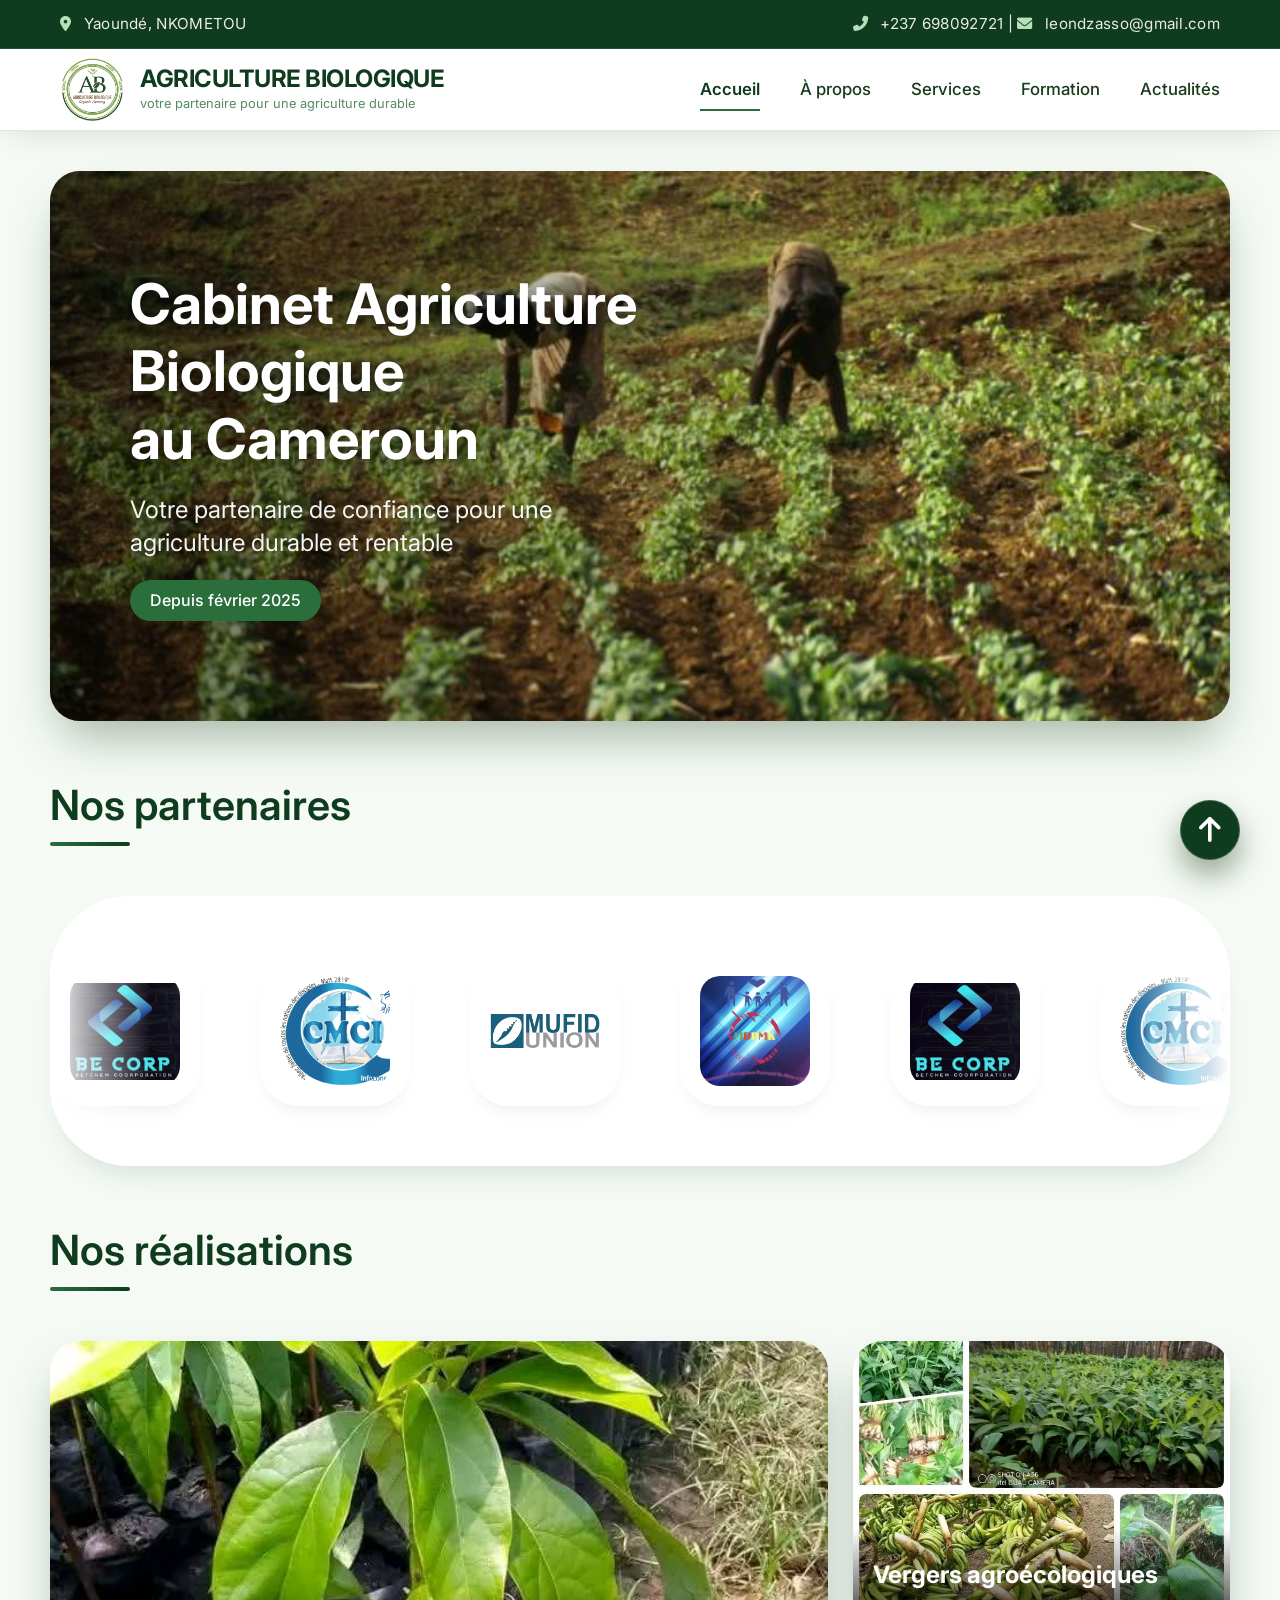
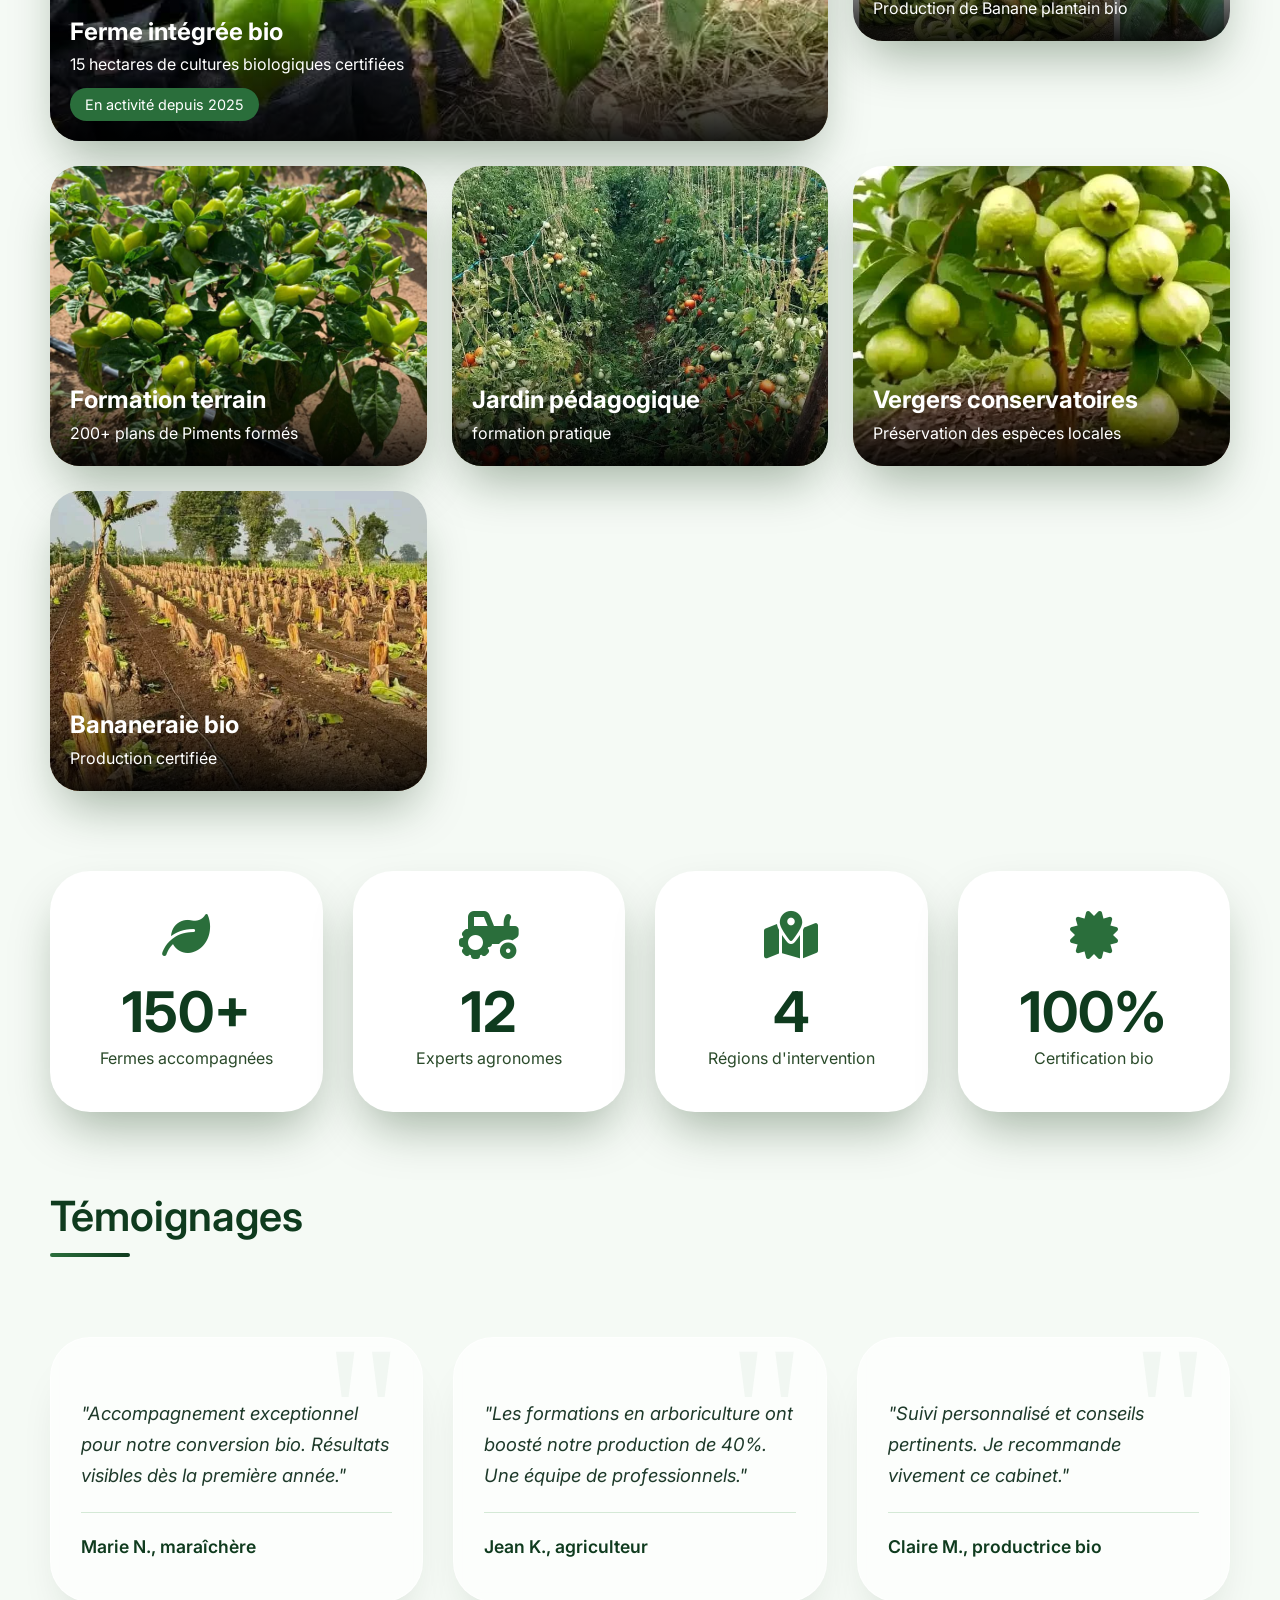
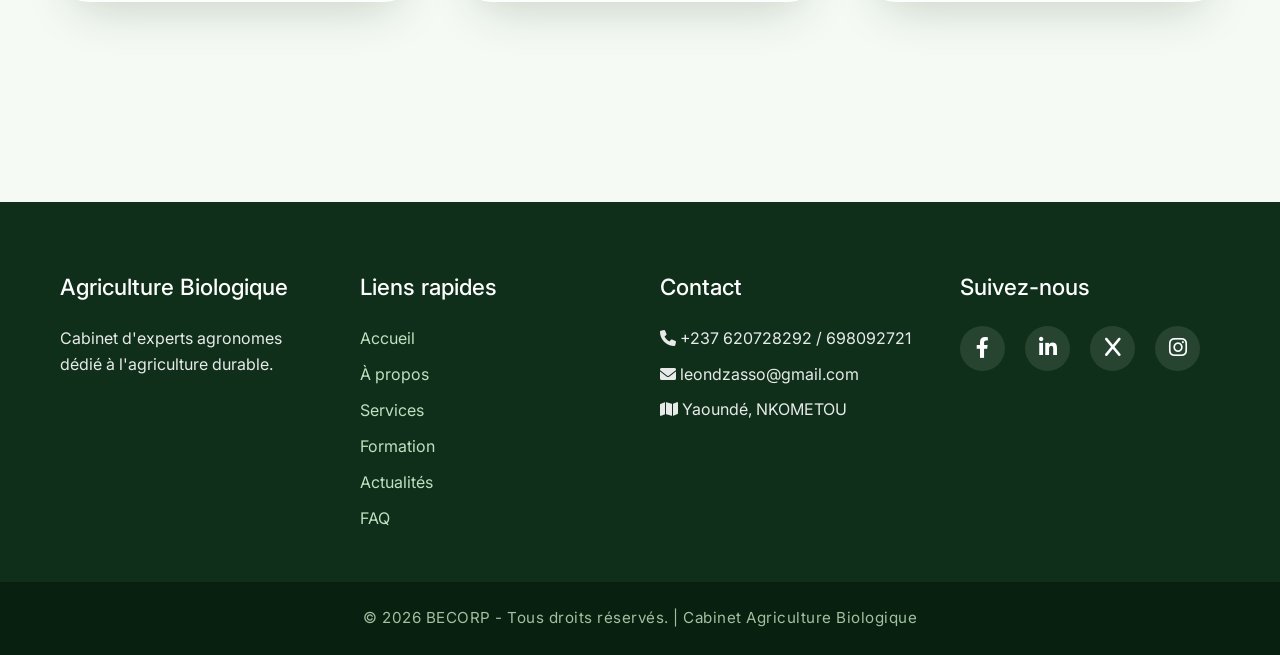
==== index.html @ 5302e2c5 "first commit" ====
<!DOCTYPE html>
<html lang="fr">
<head>
    <meta charset="UTF-8">
    <meta name="viewport" content="width=device-width, initial-scale=1.0">
    <title>Accueil - Cabinet Agriculture Biologique</title>
    <link href="https://fonts.googleapis.com/css2?family=Inter:opsz@14..32&display=swap" rel="stylesheet">
    <link rel="stylesheet" href="https://cdnjs.cloudflare.com/ajax/libs/font-awesome/6.0.0-beta3/css/all.min.css">
    <link rel="stylesheet" href="style.css">
</head>
<body>
    <!-- PRE-HEADER -->
    <div class="pre-header" id="preHeader">
        <span><i class="fas fa-map-marker-alt"></i> Yaoundé, NKOMETOU</span>
        <span><i class="fas fa-phone-alt"></i> +237 698092721 | <i class="fas fa-envelope"></i> leondzasso@gmail.com</span>
    </div>

    <!-- NAVBAR -->
    <nav class="navbar">
        <div class="logo-area">
            <img src="images/Logo.png" alt="Logo" class="logo-img">
            <div class="logo-text-area">
                <span class="logo-title">AGRICULTURE BIOLOGIQUE</span>
                <span class="logo-slogan">votre partenaire pour une agriculture durable</span>
            </div>
        </div>
        <div class="nav-links">
            <a href="index.html">Accueil</a>
            <a href="about.html">À propos</a>
            <a href="services.html">Services</a>
            <a href="formation.html">Formation</a>
            <a href="actualites.html">Actualités</a>
        </div>
    </nav>

    <main class="container">
        <!-- CAROUSSEL GRAND FORMAT AVEC TEXTE -->
        <div class="carousel-section">
            <div class="carousel-wrapper">
                <div class="carousel">
                    <img src="images/vv.jpg" alt="champ bio">
                    <img src="images/OIP (4).webp" alt="légumes bio">
                    <img src="images/Agroecologie-dans-les-pratiques-a-Ndemba_La-Voix-du-Paysan.jpg" alt="verger bio">
                </div>
            </div>
            <div class="carousel-overlay">
                <h1>Cabinet Agriculture Biologique<br>au Cameroun</h1>
                <p>Votre partenaire de confiance pour une agriculture durable et rentable</p>
                <span class="highlight">Depuis février 2025</span>
            </div>
        </div>

        <!-- PARTENAIRES DÉFILANTS -->
        <h2 class="section-title">Nos partenaires</h2>
        <div class="partners-section">
            <div class="partners-track">
                <img src="images/bet.jpeg" alt="partenaire">
                <img src="images/cmci.jpeg" alt="partenaire">
                <img src="images/OIP%20(1).webp" alt="partenaire">
                <img src="images/partenair.jpeg" alt="partenaire">
                <img src="images/bet.jpeg" alt="partenaire">
                <img src="images/cmci.jpeg" alt="partenaire">
                <img src="images/OIP%20(1).webp" alt="partenaire">
                <img src="images/partenair.jpeg" alt="partenaire">
            </div>
        </div>

        <!-- RÉALISATIONS (Version améliorée) -->
        <h2 class="section-title">Nos réalisations</h2>
        <div class="showcase-grid">
            <div class="showcase-item large">
                <img src="images/plante.jpg" alt="Ferme bio">
                <div class="showcase-content">
                    <h3>Ferme intégrée bio</h3>
                    <p>15 hectares de cultures biologiques certifiées</p>
                    <span class="showcase-tag">En activité depuis 2025</span>
                </div>
            </div>
            <div class="showcase-item">
                <img src="images/plantain.jpg" alt="Verger">
                <div class="showcase-content">
                    <h3>Vergers agroécologiques</h3>
                    <p>Production de Banane plantain bio</p>
                </div>
            </div>
            <div class="showcase-item">
                <img src="images/piment.jpg" alt="Formation">
                <div class="showcase-content">
                    <h3>Formation terrain</h3>
                    <p>200+ plans de Piments formés</p>
                </div>
            </div>
            <div class="showcase-item">
                <img src="images/toma.jpg" alt="Jardin">
                <div class="showcase-content">
                    <h3>Jardin pédagogique</h3>
                    <p>formation pratique</p>
                </div>
            </div>
            <div class="showcase-item">
                <img src="images/goyave.jpg" alt="Conservatoire">
                <div class="showcase-content">
                    <h3>Vergers conservatoires</h3>
                    <p>Préservation des espèces locales</p>
                </div>
            </div>
            <div class="showcase-item">
                <img src="images/planta.jpg" alt="Bananeraie">
                <div class="showcase-content">
                    <h3>Bananeraie bio</h3>
                    <p>Production certifiée</p>
                </div>
            </div>
        </div>

        <!-- NOUVELLE SECTION : STATISTIQUES -->
        <section class="stats-premium">
            <div class="stat-card">
                <i class="fas fa-leaf"></i>
                <div class="stat-number">150+</div>
                <div class="stat-label">Fermes accompagnées</div>
            </div>
            <div class="stat-card">
                <i class="fas fa-tractor"></i>
                <div class="stat-number">12</div>
                <div class="stat-label">Experts agronomes</div>
            </div>
            <div class="stat-card">
                <i class="fas fa-map-marked-alt"></i>
                <div class="stat-number">4</div>
                <div class="stat-label">Régions d'intervention</div>
            </div>
            <div class="stat-card">
                <i class="fas fa-certificate"></i>
                <div class="stat-number">100%</div>
                <div class="stat-label">Certification bio</div>
            </div>
        </section>

        <!-- TEMOIGNAGES -->
        <h2 class="section-title">Témoignages</h2>
        <div class="testimonials">
            <div class="testimonial-card">
                <p>"Accompagnement exceptionnel pour notre conversion bio. Résultats visibles dès la première année."</p>
                <h4>Marie N., maraîchère</h4>
            </div>
            <div class="testimonial-card">
                <p>"Les formations en arboriculture ont boosté notre production de 40%. Une équipe de professionnels."</p>
                <h4>Jean K., agriculteur</h4>
            </div>
            <div class="testimonial-card">
                <p>"Suivi personnalisé et conseils pertinents. Je recommande vivement ce cabinet."</p>
                <h4>Claire M., productrice bio</h4>
            </div>
        </div>
    </main>

    <!-- PREFOOTER -->
    <div class="prefooter">
        <div>
            <h4>Agriculture Biologique</h4>
            <p>Cabinet d'experts agronomes dédié à l'agriculture durable.</p>
        </div>
       <div>
    <h4>Liens rapides</h4>
    <a href="index.html">Accueil</a>
    <a href="about.html">À propos</a>
    <a href="services.html">Services</a>
    <a href="formation.html">Formation</a>
    <a href="actualites.html">Actualités</a>
    <a href="faq.html">FAQ</a>
</div>
        <div>
            <h4>Contact</h4>
            <p><i class="fas fa-phone"></i> +237 620728292 / 698092721</p>
            <p><i class="fas fa-envelope"></i> leondzasso@gmail.com</p>
            <p><i class="fas fa-map"></i> Yaoundé, NKOMETOU</p>
        </div>
        <div>
            <h4>Suivez-nous</h4>
            <div class="social-links">
                <a href="https://facebook.com" target="_blank"><i class="fab fa-facebook-f"></i></a>
                <a href="https://linkedin.com" target="_blank"><i class="fab fa-linkedin-in"></i></a>
                <a href="https://twitter.com" target="_blank"><i class="fab fa-x"></i></a>
                <a href="https://instagram.com" target="_blank"><i class="fab fa-instagram"></i></a>
            </div>
        </div>
    </div>

    <!-- FOOTER -->
    <div class="footer">
        © 2026 BECORP - Tous droits réservés. | Cabinet Agriculture Biologique
    </div>

    <!-- BACK TO TOP -->
    <button id="backToTop" onclick="window.scrollTo({top:0,behavior:'smooth'});"><i class="fas fa-arrow-up"></i></button>

    <script src="scripts.js"></script>
</body>
</html>
---- style.css ----
/* ============================================
   style.css - Cabinet Agriculture Biologique
   DESIGN PREMIUM - Version Complète
   Responsive : 320px à 2560px
   ============================================ */

* {
    margin: 0;
    padding: 0;
    box-sizing: border-box;
    font-family: 'Inter', sans-serif;
    scroll-behavior: smooth;
}

body {
    background-color: #f5faf5;
    color: #1a2e1a;
    overflow-x: hidden;
    line-height: 1.6;
}

:root {
    --vert-profond: #0f3b1e;
    --vert-moyen: #2a6e3b;
    --vert-sauge: #d4e9d6;
    --vert-tres-clair: #eaf7ee;
    --blanc: #ffffff;
    --gris-clair: #f0f5f0;
    --ombre: 0 25px 50px -12px rgba(0, 40, 0, 0.35);
    --ombre-forte: 0 30px 60px -15px rgba(0, 40, 0, 0.5);
    --transition: all 0.3s cubic-bezier(0.25, 0.46, 0.45, 0.94);
}

/* ========== PRE-HEADER ========== */
.pre-header {
    background: var(--vert-profond);
    color: rgba(255, 255, 255, 0.9);
    padding: 12px 60px;
    display: flex;
    justify-content: space-between;
    font-size: 0.95rem;
    letter-spacing: 0.3px;
    transition: transform 0.4s cubic-bezier(0.23, 1, 0.32, 1);
    position: sticky;
    top: 0;
    z-index: 1001;
    backdrop-filter: blur(8px);
    border-bottom: 1px solid rgba(255,255,255,0.1);
    flex-wrap: wrap;
    gap: 10px;
}

.pre-header.hide { transform: translateY(-100%); }
.pre-header i { margin-right: 8px; color: #b8e0b8; }
.pre-header a { color: white; text-decoration: none; }

/* ========== NAVBAR ========== */
.navbar {
    background: rgba(255, 255, 255, 0.95);
    backdrop-filter: blur(10px);
    box-shadow: 0 10px 30px -10px rgba(0, 30, 0, 0.15);
    padding: 8px 60px;
    display: flex;
    align-items: center;
    justify-content: space-between;
    position: sticky;
    top: 0;
    z-index: 1000;
    border-bottom: 1px solid rgba(42, 110, 59, 0.15);
    flex-wrap: wrap;
    gap: 20px;
}

.logo-area {
    display: flex;
    align-items: center;
    gap: 15px;
    flex-wrap: wrap;
}

.logo-img {
    width: 65px;
    transition: transform 0.3s ease;
    min-width: 50px;
}

.logo-img:hover { transform: scale(1.05); }

.logo-text-area {
    display: flex;
    flex-direction: column;
}

.logo-title {
    font-size: 1.5rem;
    font-weight: 700;
    color: var(--vert-profond);
    letter-spacing: -0.5px;
    line-height: 1.2;
}

.logo-slogan {
    font-size: 0.8rem;
    color: var(--vert-moyen);
    font-weight: 400;
    opacity: 0.8;
}

.nav-links { 
    display: flex; 
    gap: 40px; 
    flex-wrap: wrap;
}

.nav-links a {
    text-decoration: none;
    color: #1a3a1a;
    font-weight: 500;
    padding: 8px 0;
    position: relative;
    font-size: 1.05rem;
    transition: color 0.3s;
    white-space: nowrap;
}

.nav-links a::after {
    content: '';
    position: absolute;
    bottom: 0;
    left: 0;
    width: 0;
    height: 2px;
    background: var(--vert-moyen);
    transition: width 0.3s cubic-bezier(0.65, 0, 0.35, 1);
}

.nav-links a:hover::after,
.nav-links a.active::after {
    width: 100%;
}

.nav-links a.active {
    color: var(--vert-profond);
    font-weight: 600;
}

/* ========== CONTAINER ========== */
.container {
    max-width: 1400px;
    margin: 0 auto;
    padding: 40px 60px;
    width: 100%;
}

/* ========== TITRES SECTIONS ========== */
.section-title {
    font-size: 2.6rem;
    font-weight: 600;
    color: var(--vert-profond);
    margin: 60px 0 40px;
    position: relative;
    padding-bottom: 15px;
    line-height: 1.2;
}

.section-title::after {
    content: '';
    position: absolute;
    bottom: 0;
    left: 0;
    width: 80px;
    height: 4px;
    background: linear-gradient(90deg, var(--vert-moyen), var(--vert-profond));
    border-radius: 2px;
}

/* ========== CAROUSSEL AVEC TEXTE ========== */
.carousel-section {
    margin-bottom: 60px;
    border-radius: 30px;
    overflow: hidden;
    box-shadow: var(--ombre);
    height: 600px;
    position: relative;
}

.carousel-wrapper {
    width: 100%;
    height: 100%;
    overflow: hidden;
}

.carousel {
    display: flex;
    animation: slide 18s infinite;
    width: 300%;
    height: 100%;
}

.carousel img {
    width: 33.333%;
    height: 100%;
    object-fit: cover;
}

@keyframes slide {
    0%, 30% { transform: translateX(0); }
    33.33%, 63.33% { transform: translateX(-33.333%); }
    66.66%, 96.66% { transform: translateX(-66.666%); }
    100% { transform: translateX(0); }
}

/* Texte superposé sur le carrousel */
.carousel-overlay {
    position: absolute;
    top: 0;
    left: 0;
    width: 100%;
    height: 100%;
    background: linear-gradient(90deg, rgba(0,0,0,0.6) 0%, rgba(0,0,0,0.2) 50%, transparent 80%);
    display: flex;
    flex-direction: column;
    justify-content: center;
    align-items: flex-start;
    padding: 0 80px;
    color: white;
    z-index: 2;
    pointer-events: none;
}

.carousel-overlay h1 {
    font-size: 4rem;
    font-weight: 700;
    margin-bottom: 20px;
    text-shadow: 0 5px 15px rgba(0,0,0,0.5);
    max-width: 600px;
    line-height: 1.2;
}

.carousel-overlay p {
    font-size: 1.5rem;
    opacity: 0.95;
    text-shadow: 0 2px 10px rgba(0,0,0,0.4);
    max-width: 500px;
    line-height: 1.4;
}

.carousel-overlay .highlight {
    background: var(--vert-moyen);
    padding: 8px 20px;
    border-radius: 50px;
    display: inline-block;
    margin-top: 20px;
    font-weight: 500;
    font-size: 1rem;
}

/* ========== PARTENAIRES DÉFILANTS ========== */
.partners-section {
    background: white;
    border-radius: 80px;
    padding: 40px 0;
    margin: 50px 0;
    box-shadow: 0 20px 30px -15px rgba(15, 59, 30, 0.15);
    overflow: hidden;
    position: relative;
}

.partners-section::before,
.partners-section::after {
    content: '';
    position: absolute;
    top: 0;
    width: 100px;
    height: 100%;
    z-index: 2;
    pointer-events: none;
}

.partners-section::before {
    left: 0;
    background: linear-gradient(90deg, white, transparent);
}

.partners-section::after {
    right: 0;
    background: linear-gradient(-90deg, white, transparent);
}

@keyframes scroll {
    0% { transform: translateX(0); }
    100% { transform: translateX(-50%); }
}

.partners-track {
    display: flex;
    gap: 60px;
    animation: scroll 25s linear infinite;
    width: fit-content;
    padding: 20px 0;
}

.partners-track img {
    width: 150px;
    height: 150px;
    object-fit: contain;
    filter: grayscale(30%) brightness(1.05);
    transition: all 0.3s;
    background: #fafefa;
    padding: 20px;
    border-radius: 40px;
    box-shadow: 0 10px 20px -10px rgba(0,0,0,0.1);
}

.partners-track img:hover {
    filter: grayscale(0%);
    transform: scale(1.05);
}

/* ========== TEMOIGNAGES ========== */
.testimonials {
    display: grid;
    grid-template-columns: repeat(3, 1fr);
    gap: 30px;
    margin: 80px 0;
}

.testimonial-card {
    background: rgba(255, 255, 255, 0.7);
    backdrop-filter: blur(10px);
    border-radius: 40px;
    padding: 40px 30px;
    box-shadow: 0 30px 50px -25px rgba(0, 40, 0, 0.2);
    border: 1px solid rgba(255, 255, 255, 0.6);
    transition: all 0.4s ease;
    position: relative;
    overflow: hidden;
}

.testimonial-card::before {
    content: '"';
    position: absolute;
    top: -20px;
    right: 20px;
    font-size: 12rem;
    color: rgba(42, 110, 59, 0.05);
    font-family: serif;
    line-height: 1;
}

.testimonial-card:hover {
    transform: translateY(-15px);
    box-shadow: 0 45px 65px -30px #0f3b1e;
    background: white;
}

.testimonial-card p {
    font-size: 1.15rem;
    line-height: 1.7;
    color: #1e3a2a;
    margin: 20px 0;
    font-style: italic;
    position: relative;
    z-index: 1;
}

.testimonial-card h4 {
    color: var(--vert-profond);
    font-weight: 600;
    font-size: 1.1rem;
    border-top: 1px solid var(--vert-sauge);
    padding-top: 20px;
    margin-top: 15px;
}

/* ========== RÉALISATIONS (SHOWCASE) ========== */
.showcase-grid {
    display: grid;
    grid-template-columns: repeat(3, 1fr);
    gap: 25px;
    margin: 50px 0;
}

.showcase-item {
    position: relative;
    border-radius: 30px;
    overflow: hidden;
    height: 300px;
    box-shadow: var(--ombre);
    transition: transform 0.4s;
}

.showcase-item.large {
    grid-column: span 2;
    height: 400px;
}

.showcase-item img {
    width: 100%;
    height: 100%;
    object-fit: cover;
    transition: transform 0.8s;
}

.showcase-item:hover img {
    transform: scale(1.05);
}

.showcase-content {
    position: absolute;
    bottom: 0;
    left: 0;
    right: 0;
    background: linear-gradient(to top, rgba(0,0,0,0.9), transparent);
    color: white;
    padding: 30px 20px 20px;
}

.showcase-content h3 {
    font-size: 1.5rem;
    margin-bottom: 5px;
    line-height: 1.3;
}

.showcase-tag {
    display: inline-block;
    background: var(--vert-moyen);
    padding: 5px 15px;
    border-radius: 30px;
    margin-top: 10px;
    font-size: 0.9rem;
}

/* ========== STATISTIQUES PREMIUM ========== */
.stats-premium {
    display: grid;
    grid-template-columns: repeat(4, 1fr);
    gap: 30px;
    margin: 80px 0;
    text-align: center;
}

.stat-card {
    background: white;
    padding: 40px 20px;
    border-radius: 40px;
    box-shadow: var(--ombre);
    transition: transform 0.3s;
}

.stat-card:hover {
    transform: translateY(-10px);
    box-shadow: var(--ombre-forte);
}

.stat-card i {
    font-size: 3rem;
    color: var(--vert-moyen);
    margin-bottom: 20px;
}

.stat-number {
    font-size: 2.5rem;
    font-weight: 700;
    color: var(--vert-profond);
    line-height: 1.2;
}

.stat-label {
    font-size: 1rem;
    color: #2a4a2a;
}

/* ========== PAGE À PROPOS ========== */
.about-grid {
    display: grid;
    grid-template-columns: 1fr 1fr;
    gap: 60px;
    align-items: center;
    margin: 60px 0;
}

.about-text p {
    font-size: 1.2rem;
    line-height: 1.8;
    color: #1e402a;
    margin-bottom: 25px;
}

.about-image {
    position: relative;
    border-radius: 40px;
    overflow: hidden;
    height: 500px;
    box-shadow: var(--ombre);
}

.about-image img {
    width: 100%;
    height: 100%;
    object-fit: cover;
    transition: transform 0.7s;
}

.about-image:hover img {
    transform: scale(1.03);
}

.ceo-badge {
    position: absolute;
    bottom: 0;
    left: 0;
    right: 0;
    background: linear-gradient(to top, rgba(15, 59, 30, 0.95), transparent);
    color: white;
    padding: 40px 30px 30px;
}

.ceo-badge h3 {
    font-size: 1.8rem;
    margin-bottom: 5px;
    line-height: 1.3;
}

.ceo-badge p {
    font-size: 1rem;
    opacity: 0.9;
    line-height: 1.5;
}

/* Cartes BTSA */
.btsa-specialisation {
    display: grid;
    grid-template-columns: 1fr 1fr;
    gap: 40px;
    margin: 80px 0;
}

.btsa-card, .special-card {
    background: white;
    border-radius: 50px;
    padding: 50px;
    box-shadow: var(--ombre);
    border: 1px solid rgba(42, 110, 59, 0.15);
    transition: 0.3s;
}

.btsa-card:hover, .special-card:hover {
    transform: translateY(-10px);
    box-shadow: var(--ombre-forte);
}

.btsa-card h2, .special-card h2 {
    color: var(--vert-profond);
    font-size: 2.2rem;
    margin-bottom: 25px;
    border-bottom: 3px solid var(--vert-sauge);
    padding-bottom: 15px;
    line-height: 1.2;
}

.btsa-card h3, .special-card h3 {
    color: var(--vert-moyen);
    font-size: 1.5rem;
    margin: 30px 0 15px;
    line-height: 1.3;
}

.btsa-card ul, .special-card ul {
    list-style: none;
}

.btsa-card li, .special-card li {
    margin: 15px 0;
    padding-left: 30px;
    position: relative;
    line-height: 1.5;
}

.btsa-card li::before, .special-card li::before {
    content: "🌿";
    position: absolute;
    left: 0;
    opacity: 0.8;
}

/* Statistiques */
.stats {
    display: flex;
    justify-content: space-around;
    background: var(--vert-sauge);
    border-radius: 120px;
    padding: 50px;
    margin: 70px 0;
    flex-wrap: wrap;
    gap: 30px;
}

.stat-item { 
    text-align: center;
    min-width: 150px;
}

.stat-number {
    font-size: 3.5rem;
    font-weight: 700;
    color: var(--vert-profond);
    line-height: 1.2;
}

/* Motto card */
.motto-card {
    background: var(--vert-profond);
    color: white;
    padding: 60px;
    border-radius: 80px;
    text-align: center;
    font-size: 2rem;
    font-weight: 300;
    margin: 60px 0;
    line-height: 1.4;
}

/* CTA WhatsApp */
.whatsapp-cta {
    display: inline-block;
    background: #25D366;
    color: white;
    padding: 15px 30px;
    border-radius: 50px;
    text-decoration: none;
    font-weight: 600;
    margin-top: 20px;
    transition: transform 0.3s, background 0.3s;
    border: none;
    cursor: pointer;
}

.whatsapp-cta:hover {
    transform: scale(1.05);
    background: #128C7E;
}

.whatsapp-cta i {
    margin-right: 10px;
}

/* ========== PAGE SERVICES ========== */
.services-offer {
    display: grid;
    grid-template-columns: repeat(3, 1fr);
    gap: 30px;
    margin: 60px 0;
}

.service-card {
    background: white;
    border-radius: 50px;
    padding: 45px 30px;
    box-shadow: var(--ombre);
    border: 1px solid rgba(42, 110, 59, 0.1);
    transition: 0.4s;
    text-align: center;
    display: flex;
    flex-direction: column;
    align-items: center;
}

.service-card:hover {
    transform: translateY(-15px);
    box-shadow: var(--ombre-forte);
}

.service-image {
    width: 120px;
    height: 120px;
    border-radius: 50%;
    object-fit: cover;
    margin: 0 auto 25px;
    border: 3px solid var(--vert-sauge);
}

.service-card h3 {
    font-size: 1.8rem;
    color: var(--vert-profond);
    margin-bottom: 20px;
    line-height: 1.3;
}

.service-card p {
    color: #2a4a2a;
    line-height: 1.7;
}

/* Pourquoi nous choisir détaillé */
.why-choose-premium {
    background: white;
    border-radius: 80px;
    padding: 70px;
    margin: 80px 0;
    box-shadow: var(--ombre);
}

.why-choose-premium h2 {
    text-align: center;
    font-size: 2.8rem;
    color: var(--vert-profond);
    margin-bottom: 50px;
    line-height: 1.2;
}

.why-grid-detailed {
    display: grid;
    grid-template-columns: repeat(2, 1fr);
    gap: 40px;
}

.why-item-detailed {
    display: flex;
    gap: 20px;
    align-items: flex-start;
}

.why-item-detailed i {
    font-size: 2.5rem;
    color: var(--vert-moyen);
    background: var(--vert-sauge);
    padding: 20px;
    border-radius: 30px;
    min-width: 80px;
    text-align: center;
}

.why-item-detailed h3 {
    font-size: 1.5rem;
    color: var(--vert-profond);
    margin-bottom: 10px;
    line-height: 1.3;
}

.why-item-detailed p {
    color: #2a4a2a;
    line-height: 1.6;
}

/* Galerie services */
.services-gallery {
    margin: 80px 0;
}

.gallery-grid {
    display: grid;
    grid-template-columns: repeat(3, 1fr);
    gap: 20px;
}

.gallery-grid img {
    width: 100%;
    height: 250px;
    object-fit: cover;
    border-radius: 30px;
    transition: transform 0.3s;
}

.gallery-grid img:hover {
    transform: scale(1.02);
}

/* ========== PAGE FORMATION ========== */
.formation-hero {
    height: 400px;
    border-radius: 50px;
    overflow: hidden;
    margin: 40px 0 60px;
    position: relative;
}

.formation-hero img {
    width: 100%;
    height: 100%;
    object-fit: cover;
}

.formation-hero-text {
    position: absolute;
    bottom: 50px;
    left: 60px;
    color: white;
    font-size: 3rem;
    font-weight: 700;
    text-shadow: 0 5px 15px rgba(0,0,0,0.3);
    line-height: 1.2;
}

/* Formations image/texte alterné */
.formation-item {
    display: grid;
    grid-template-columns: 1fr 1fr;
    gap: 40px;
    margin: 50px 0;
    background: white;
    border-radius: 60px;
    overflow: hidden;
    box-shadow: var(--ombre);
}

.formation-item.reverse {
    direction: rtl;
}

.formation-item.reverse .formation-item-content {
    direction: ltr;
}

.formation-item img {
    width: 100%;
    height: 350px;
    object-fit: cover;
}

.formation-item-content {
    padding: 50px;
}

.formation-item-content h3 {
    font-size: 2rem;
    color: var(--vert-profond);
    margin-bottom: 25px;
    line-height: 1.3;
}

.formation-item-content ul {
    list-style: none;
}

.formation-item-content li {
    margin: 15px 0;
    padding-left: 30px;
    position: relative;
    font-size: 1.1rem;
    line-height: 1.5;
}

.formation-item-content li::before {
    content: "✓";
    color: var(--vert-moyen);
    font-weight: bold;
    position: absolute;
    left: 0;
}

/* BTSA showcase */
.btsa-showcase {
    background: white;
    border-radius: 60px;
    padding: 60px;
    margin: 80px 0;
    box-shadow: var(--ombre);
}

.btsa-showcase h2 {
    font-size: 2.4rem;
    color: var(--vert-profond);
    line-height: 1.2;
}

.btsa-grid {
    display: grid;
    grid-template-columns: 1fr 1fr;
    gap: 40px;
    margin-top: 30px;
}

.btsa-grid h3 {
    color: var(--vert-moyen);
    font-size: 1.5rem;
    margin-bottom: 20px;
    line-height: 1.3;
}

.btsa-grid ul {
    list-style: none;
}

.btsa-grid li {
    margin: 10px 0;
    padding-left: 25px;
    position: relative;
    line-height: 1.5;
}

.btsa-grid li::before {
    content: "🌱";
    position: absolute;
    left: 0;
}

/* CTA WhatsApp large */
.whatsapp-cta-large {
    display: inline-block;
    background: #25D366;
    color: white;
    padding: 20px 40px;
    border-radius: 60px;
    text-decoration: none;
    font-size: 1.3rem;
    font-weight: 600;
    margin-top: 30px;
    transition: transform 0.3s, background 0.3s;
    border: none;
    cursor: pointer;
}

.whatsapp-cta-large:hover {
    transform: scale(1.05);
    background: #128C7E;
}

.whatsapp-cta-large i {
    margin-right: 10px;
}

.formation-cta {
    background: linear-gradient(135deg, var(--vert-profond), #1b5e2a);
    color: white;
    border-radius: 100px;
    padding: 60px;
    text-align: center;
    margin: 80px 0;
}

.formation-cta h2 {
    font-size: 2.8rem;
    margin-bottom: 20px;
    line-height: 1.2;
}

.formation-cta p {
    font-size: 1.3rem;
    opacity: 0.9;
    line-height: 1.5;
}

/* ========== PREFOOTER ========== */
.prefooter {
    background: #0f2f1a;
    color: rgba(255, 255, 255, 0.9);
    padding: 70px 60px 40px;
    display: grid;
    grid-template-columns: repeat(4, 1fr);
    gap: 40px;
    margin-top: 80px;
}

.prefooter h4 {
    color: white;
    font-size: 1.4rem;
    margin-bottom: 25px;
    font-weight: 500;
    line-height: 1.3;
}

.prefooter a {
    color: #c0e0c0;
    text-decoration: none;
    display: block;
    margin: 12px 0;
    transition: color 0.3s, transform 0.3s;
    line-height: 1.5;
}

.prefooter a:hover {
    color: white;
    transform: translateX(5px);
}

.prefooter p {
    line-height: 1.6;
    margin: 10px 0;
}

.social-links {
    display: flex;
    gap: 20px;
    margin-top: 20px;
    flex-wrap: wrap;
}

.social-links a {
    color: white;
    background: rgba(255, 255, 255, 0.1);
    width: 45px;
    height: 45px;
    border-radius: 50%;
    display: flex;
    align-items: center;
    justify-content: center;
    font-size: 1.3rem;
    transition: all 0.3s;
    margin: 0;
}

.social-links a:hover {
    background: var(--vert-moyen);
    transform: translateY(-5px);
}

/* ========== FOOTER ========== */
.footer {
    background: #082010;
    color: #a0c0a0;
    text-align: center;
    padding: 25px;
    font-size: 0.95rem;
    letter-spacing: 0.5px;
    line-height: 1.5;
}

/* ========== BACK TO TOP ========== */
#backToTop {
    position: fixed;
    bottom: 40px;
    right: 40px;
    background: var(--vert-profond);
    color: white;
    border: none;
    width: 60px;
    height: 60px;
    border-radius: 30px;
    font-size: 1.8rem;
    cursor: pointer;
    box-shadow: 0 15px 30px rgba(0, 40, 0, 0.4);
    z-index: 999;
    transition: 0.3s;
    border: 1px solid rgba(255,255,255,0.2);
    display: flex;
    align-items: center;
    justify-content: center;
}

#backToTop:hover {
    background: #1b5e2a;
    transform: scale(1.1) translateY(-5px);
}

/* ============================================
   RESPONSIVE DESIGN - TOUTES LES TAILLES
   ============================================ */

/* Très grands écrans (1400px - 2560px) */
@media (min-width: 1921px) {
    .container {
        max-width: 1800px;
        padding: 60px 80px;
    }
    
    .section-title {
        font-size: 3.2rem;
    }
    
    .carousel-section {
        height: 800px;
    }
    
    .carousel-overlay h1 {
        font-size: 5rem;
    }
    
    .carousel-overlay p {
        font-size: 2rem;
    }
    
    .pre-header, .navbar {
        padding: 15px 80px;
    }
}

/* Grands écrans (1200px - 1400px) */
@media (min-width: 1200px) and (max-width: 1400px) {
    .container {
        padding: 40px 50px;
    }
    
    .carousel-section {
        height: 550px;
    }
    
    .carousel-overlay h1 {
        font-size: 3.5rem;
    }
}

/* Écrans moyens (992px - 1199px) */
@media (min-width: 992px) and (max-width: 1199px) {
    .container {
        padding: 30px 40px;
    }
    
    .section-title {
        font-size: 2.4rem;
    }
    
    .carousel-section {
        height: 500px;
    }
    
    .carousel-overlay h1 {
        font-size: 3rem;
    }
    
    .carousel-overlay p {
        font-size: 1.3rem;
    }
    
    .pre-header, .navbar {
        padding: 10px 40px;
    }
    
    .nav-links {
        gap: 30px;
    }
    
    .stats-premium {
        gap: 20px;
    }
    
    .stat-card {
        padding: 30px 15px;
    }
    
    .stat-number {
        font-size: 2rem;
    }
}

/* Petits écrans/tablettes (768px - 991px) */
@media (min-width: 768px) and (max-width: 991px) {
    .container {
        padding: 30px 30px;
    }
    
    .section-title {
        font-size: 2.2rem;
        margin: 40px 0 30px;
    }
    
    .pre-header, .navbar {
        padding: 10px 30px;
    }
    
    .pre-header {
        flex-direction: column;
        align-items: center;
        text-align: center;
        gap: 5px;
    }
    
    .navbar {
        flex-direction: column;
        align-items: center;
    }
    
    .nav-links {
        gap: 20px;
        justify-content: center;
    }
    
    .carousel-section {
        height: 450px;
    }
    
    .carousel-overlay {
        padding: 0 40px;
    }
    
    .carousel-overlay h1 {
        font-size: 2.5rem;
    }
    
    .carousel-overlay p {
        font-size: 1.2rem;
    }
    
    .partners-track img {
        width: 120px;
        height: 120px;
    }
    
    .testimonials {
        grid-template-columns: repeat(2, 1fr);
    }
    
    .showcase-grid {
        grid-template-columns: repeat(2, 1fr);
    }
    
    .showcase-item.large {
        grid-column: span 2;
    }
    
    .stats-premium {
        grid-template-columns: repeat(2, 1fr);
    }
    
    .about-grid,
    .btsa-specialisation,
    .services-offer,
    .why-grid-detailed,
    .gallery-grid,
    .formation-item,
    .btsa-grid {
        grid-template-columns: 1fr;
    }
    
    .about-image {
        height: 400px;
    }
    
    .why-choose-premium {
        padding: 40px;
    }
    
    .why-item-detailed {
        flex-direction: column;
        text-align: center;
        align-items: center;
    }
    
    .formation-item.reverse {
        direction: ltr;
    }
    
    .formation-item img {
        height: 300px;
    }
    
    .formation-item-content {
        padding: 30px;
    }
    
    .prefooter {
        grid-template-columns: repeat(2, 1fr);
        padding: 50px 30px 30px;
    }
    
    .btsa-card, .special-card {
        padding: 40px;
    }
    
    .stats {
        border-radius: 60px;
        padding: 40px;
    }
    
    .stat-number {
        font-size: 2.8rem;
    }
    
    .motto-card {
        font-size: 1.8rem;
        padding: 40px;
    }
}

/* Grands mobiles (576px - 767px) */
@media (min-width: 576px) and (max-width: 767px) {
    .container {
        padding: 20px 20px;
    }
    
    .section-title {
        font-size: 2rem;
        margin: 30px 0 25px;
    }
    
    .section-title::after {
        width: 60px;
    }
    
    .pre-header, .navbar {
        padding: 10px 20px;
    }
    
    .pre-header {
        flex-direction: column;
        align-items: center;
        text-align: center;
        font-size: 0.85rem;
        gap: 5px;
    }
    
    .navbar {
        flex-direction: column;
        align-items: center;
    }
    
    .logo-area {
        justify-content: center;
    }
    
    .logo-title {
        font-size: 1.3rem;
    }
    
    .nav-links {
        gap: 15px;
        justify-content: center;
    }
    
    .nav-links a {
        font-size: 0.95rem;
    }
    
    .carousel-section {
        height: 350px;
        border-radius: 20px;
    }
    
    .carousel-overlay {
        padding: 0 20px;
    }
    
    .carousel-overlay h1 {
        font-size: 1.8rem;
    }
    
    .carousel-overlay p {
        font-size: 1rem;
    }
    
    .carousel-overlay .highlight {
        padding: 5px 15px;
        font-size: 0.9rem;
    }
    
    .partners-section {
        border-radius: 40px;
        padding: 20px 0;
    }
    
    .partners-track {
        gap: 30px;
    }
    
    .partners-track img {
        width: 100px;
        height: 100px;
        padding: 15px;
    }
    
    .testimonials {
        grid-template-columns: 1fr;
    }
    
    .showcase-grid {
        grid-template-columns: 1fr;
    }
    
    .showcase-item,
    .showcase-item.large {
        height: 250px;
    }
    
    .showcase-item.large {
        grid-column: span 1;
    }
    
    .showcase-content h3 {
        font-size: 1.3rem;
    }
    
    .stats-premium {
        grid-template-columns: 1fr;
        gap: 20px;
    }
    
    .stat-card {
        padding: 30px 15px;
    }
    
    .about-grid,
    .btsa-specialisation,
    .services-offer,
    .why-grid-detailed,
    .gallery-grid,
    .formation-item,
    .btsa-grid {
        grid-template-columns: 1fr;
        gap: 30px;
    }
    
    .about-image {
        height: 350px;
    }
    
    .ceo-badge h3 {
        font-size: 1.5rem;
    }
    
    .ceo-badge {
        padding: 30px 20px;
    }
    
    .btsa-card, .special-card {
        padding: 30px;
    }
    
    .btsa-card h2, .special-card h2 {
        font-size: 1.8rem;
    }
    
    .service-card {
        padding: 30px 20px;
    }
    
    .service-image {
        width: 100px;
        height: 100px;
    }
    
    .service-card h3 {
        font-size: 1.5rem;
    }
    
    .why-choose-premium {
        padding: 30px 20px;
        border-radius: 40px;
    }
    
    .why-choose-premium h2 {
        font-size: 2rem;
    }
    
    .why-item-detailed {
        flex-direction: column;
        text-align: center;
        align-items: center;
    }
    
    .why-item-detailed i {
        font-size: 2rem;
        padding: 15px;
    }
    
    .gallery-grid img {
        height: 200px;
    }
    
    .formation-hero {
        height: 300px;
    }
    
    .formation-hero-text {
        left: 30px;
        font-size: 2rem;
    }
    
    .formation-item {
        border-radius: 40px;
    }
    
    .formation-item.reverse {
        direction: ltr;
    }
    
    .formation-item img {
        height: 250px;
    }
    
    .formation-item-content {
        padding: 25px;
    }
    
    .formation-item-content h3 {
        font-size: 1.6rem;
    }
    
    .btsa-showcase {
        padding: 30px;
    }
    
    .btsa-showcase h2 {
        font-size: 2rem;
    }
    
    .formation-cta {
        padding: 40px 20px;
        border-radius: 60px;
    }
    
    .formation-cta h2 {
        font-size: 2rem;
    }
    
    .formation-cta p {
        font-size: 1.1rem;
    }
    
    .whatsapp-cta-large {
        padding: 15px 30px;
        font-size: 1.1rem;
    }
    
    .prefooter {
        grid-template-columns: 1fr;
        padding: 40px 20px 20px;
        gap: 30px;
    }
    
    .stats {
        border-radius: 40px;
        padding: 30px;
        flex-direction: column;
    }
    
    .stat-item {
        width: 100%;
    }
    
    .stat-number {
        font-size: 2.5rem;
    }
    
    .motto-card {
        font-size: 1.5rem;
        padding: 30px;
        border-radius: 40px;
    }
    
    .footer {
        padding: 20px;
        font-size: 0.85rem;
    }
    
    #backToTop {
        width: 50px;
        height: 50px;
        font-size: 1.5rem;
        bottom: 30px;
        right: 20px;
    }
}

/* Petits mobiles (375px - 575px) */
@media (min-width: 375px) and (max-width: 575px) {
    .container {
        padding: 15px 15px;
    }
    
    .section-title {
        font-size: 1.8rem;
        margin: 25px 0 20px;
    }
    
    .section-title::after {
        width: 50px;
        height: 3px;
    }
    
    .pre-header, .navbar {
        padding: 8px 15px;
    }
    
    .pre-header {
        flex-direction: column;
        align-items: center;
        text-align: center;
        font-size: 0.8rem;
        gap: 5px;
        padding: 10px 15px;
    }
    
    .navbar {
        flex-direction: column;
        align-items: center;
        padding: 10px 15px;
    }
    
    .logo-img {
        width: 50px;
    }
    
    .logo-title {
        font-size: 1.1rem;
    }
    
    .logo-slogan {
        font-size: 0.7rem;
    }
    
    .nav-links {
        gap: 12px;
        justify-content: center;
        flex-wrap: wrap;
    }
    
    .nav-links a {
        font-size: 0.9rem;
        padding: 5px 0;
    }
    
    .carousel-section {
        height: 300px;
        border-radius: 20px;
        margin-bottom: 40px;
    }
    
    .carousel-overlay {
        padding: 0 15px;
    }
    
    .carousel-overlay h1 {
        font-size: 1.5rem;
        margin-bottom: 10px;
    }
    
    .carousel-overlay p {
        font-size: 0.9rem;
    }
    
    .carousel-overlay .highlight {
        padding: 4px 12px;
        font-size: 0.8rem;
        margin-top: 15px;
    }
    
    .partners-section {
        border-radius: 30px;
        padding: 15px 0;
    }
    
    .partners-track {
        gap: 20px;
    }
    
    .partners-track img {
        width: 80px;
        height: 80px;
        padding: 12px;
        border-radius: 25px;
    }
    
    .testimonials {
        grid-template-columns: 1fr;
        gap: 20px;
    }
    
    .testimonial-card {
        padding: 30px 20px;
    }
    
    .testimonial-card p {
        font-size: 1rem;
    }
    
    .showcase-grid {
        grid-template-columns: 1fr;
        gap: 15px;
    }
    
    .showcase-item,
    .showcase-item.large {
        height: 200px;
    }
    
    .showcase-item.large {
        grid-column: span 1;
    }
    
    .showcase-content {
        padding: 20px 15px;
    }
    
    .showcase-content h3 {
        font-size: 1.2rem;
    }
    
    .showcase-tag {
        font-size: 0.8rem;
        padding: 4px 12px;
    }
    
    .stats-premium {
        grid-template-columns: 1fr;
        gap: 15px;
        margin: 50px 0;
    }
    
    .stat-card {
        padding: 25px 15px;
        border-radius: 30px;
    }
    
    .stat-card i {
        font-size: 2.5rem;
    }
    
    .stat-number {
        font-size: 2rem;
    }
    
    .about-grid,
    .btsa-specialisation,
    .services-offer,
    .why-grid-detailed,
    .gallery-grid,
    .formation-item,
    .btsa-grid {
        grid-template-columns: 1fr;
        gap: 20px;
    }
    
    .about-text p {
        font-size: 1rem;
    }
    
    .about-image {
        height: 300px;
    }
    
    .ceo-badge {
        padding: 25px 15px;
    }
    
    .ceo-badge h3 {
        font-size: 1.3rem;
    }
    
    .ceo-badge p {
        font-size: 0.9rem;
    }
    
    .btsa-card, .special-card {
        padding: 25px;
        border-radius: 30px;
    }
    
    .btsa-card h2, .special-card h2 {
        font-size: 1.6rem;
    }
    
    .btsa-card h3, .special-card h3 {
        font-size: 1.3rem;
    }
    
    .btsa-card li, .special-card li {
        font-size: 0.95rem;
    }
    
    .service-card {
        padding: 25px 15px;
        border-radius: 30px;
    }
    
    .service-image {
        width: 80px;
        height: 80px;
    }
    
    .service-card h3 {
        font-size: 1.3rem;
    }
    
    .service-card p {
        font-size: 0.95rem;
    }
    
    .why-choose-premium {
        padding: 25px 15px;
        border-radius: 30px;
    }
    
    .why-choose-premium h2 {
        font-size: 1.8rem;
        margin-bottom: 30px;
    }
    
    .why-item-detailed {
        flex-direction: column;
        text-align: center;
        align-items: center;
        gap: 15px;
    }
    
    .why-item-detailed i {
        font-size: 2rem;
        padding: 15px;
        min-width: 60px;
    }
    
    .why-item-detailed h3 {
        font-size: 1.3rem;
    }
    
    .why-item-detailed p {
        font-size: 0.95rem;
    }
    
    .gallery-grid {
        gap: 15px;
    }
    
    .gallery-grid img {
        height: 150px;
        border-radius: 20px;
    }
    
    .formation-hero {
        height: 250px;
        border-radius: 30px;
    }
    
    .formation-hero-text {
        left: 20px;
        bottom: 30px;
        font-size: 1.8rem;
    }
    
    .formation-item {
        border-radius: 30px;
    }
    
    .formation-item.reverse {
        direction: ltr;
    }
    
    .formation-item img {
        height: 200px;
    }
    
    .formation-item-content {
        padding: 20px;
    }
    
    .formation-item-content h3 {
        font-size: 1.4rem;
    }
    
    .formation-item-content li {
        font-size: 0.95rem;
    }
    
    .btsa-showcase {
        padding: 25px;
        border-radius: 30px;
    }
    
    .btsa-showcase h2 {
        font-size: 1.8rem;
    }
    
    .btsa-showcase p {
        font-size: 1rem;
    }
    
    .btsa-grid h3 {
        font-size: 1.3rem;
    }
    
    .formation-cta {
        padding: 30px 20px;
        border-radius: 40px;
    }
    
    .formation-cta h2 {
        font-size: 1.8rem;
    }
    
    .formation-cta p {
        font-size: 1rem;
    }
    
    .whatsapp-cta-large {
        padding: 12px 25px;
        font-size: 1rem;
    }
    
    .prefooter {
        grid-template-columns: 1fr;
        padding: 40px 20px 20px;
        gap: 25px;
        margin-top: 50px;
    }
    
    .prefooter h4 {
        font-size: 1.2rem;
        margin-bottom: 15px;
    }
    
    .prefooter p, .prefooter a {
        font-size: 0.95rem;
    }
    
    .social-links {
        gap: 15px;
    }
    
    .social-links a {
        width: 40px;
        height: 40px;
        font-size: 1.1rem;
    }
    
    .stats {
        border-radius: 30px;
        padding: 25px;
        flex-direction: column;
        gap: 20px;
    }
    
    .stat-number {
        font-size: 2rem;
    }
    
    .motto-card {
        font-size: 1.3rem;
        padding: 25px;
        border-radius: 30px;
    }
    
    .footer {
        padding: 15px;
        font-size: 0.8rem;
    }
    
    .whatsapp-cta {
        padding: 12px 20px;
        font-size: 0.95rem;
    }
    
    #backToTop {
        width: 45px;
        height: 45px;
        font-size: 1.3rem;
        bottom: 20px;
        right: 15px;
    }
}

/* Très petits mobiles (320px - 374px) */
@media (max-width: 374px) {
    .container {
        padding: 10px 10px;
    }
    
    .section-title {
        font-size: 1.5rem;
        margin: 20px 0 15px;
    }
    
    .section-title::after {
        width: 40px;
        height: 3px;
    }
    
    .pre-header, .navbar {
        padding: 8px 10px;
    }
    
    .pre-header {
        flex-direction: column;
        align-items: center;
        text-align: center;
        font-size: 0.75rem;
        gap: 5px;
    }
    
    .navbar {
        flex-direction: column;
        align-items: center;
    }
    
    .logo-img {
        width: 45px;
    }
    
    .logo-title {
        font-size: 1rem;
    }
    
    .logo-slogan {
        font-size: 0.65rem;
    }
    
    .nav-links {
        gap: 10px;
        justify-content: center;
        flex-wrap: wrap;
    }
    
    .nav-links a {
        font-size: 0.8rem;
        padding: 5px 0;
    }
    
    .carousel-section {
        height: 250px;
        border-radius: 15px;
        margin-bottom: 30px;
    }
    
    .carousel-overlay {
        padding: 0 10px;
    }
    
    .carousel-overlay h1 {
        font-size: 1.2rem;
        margin-bottom: 5px;
    }
    
    .carousel-overlay p {
        font-size: 0.8rem;
    }
    
    .carousel-overlay .highlight {
        padding: 3px 10px;
        font-size: 0.7rem;
        margin-top: 10px;
    }
    
    .partners-section {
        border-radius: 20px;
        padding: 10px 0;
    }
    
    .partners-track {
        gap: 15px;
    }
    
    .partners-track img {
        width: 60px;
        height: 60px;
        padding: 8px;
        border-radius: 15px;
    }
    
    .testimonials {
        grid-template-columns: 1fr;
        gap: 15px;
        margin: 50px 0;
    }
    
    .testimonial-card {
        padding: 25px 15px;
        border-radius: 25px;
    }
    
    .testimonial-card p {
        font-size: 0.9rem;
    }
    
    .testimonial-card h4 {
        font-size: 1rem;
    }
    
    .showcase-grid {
        grid-template-columns: 1fr;
        gap: 10px;
    }
    
    .showcase-item,
    .showcase-item.large {
        height: 180px;
        border-radius: 20px;
    }
    
    .showcase-item.large {
        grid-column: span 1;
    }
    
    .showcase-content {
        padding: 15px 10px;
    }
    
    .showcase-content h3 {
        font-size: 1rem;
    }
    
    .showcase-tag {
        font-size: 0.7rem;
        padding: 3px 10px;
    }
    
    .stats-premium {
        grid-template-columns: 1fr;
        gap: 10px;
        margin: 40px 0;
    }
    
    .stat-card {
        padding: 20px 10px;
        border-radius: 20px;
    }
    
    .stat-card i {
        font-size: 2rem;
        margin-bottom: 10px;
    }
    
    .stat-number {
        font-size: 1.8rem;
    }
    
    .stat-label {
        font-size: 0.9rem;
    }
    
    .about-grid,
    .btsa-specialisation,
    .services-offer,
    .why-grid-detailed,
    .gallery-grid,
    .formation-item,
    .btsa-grid {
        grid-template-columns: 1fr;
        gap: 15px;
    }
    
    .about-text p {
        font-size: 0.9rem;
    }
    
    .about-image {
        height: 250px;
    }
    
    .ceo-badge {
        padding: 20px 12px;
    }
    
    .ceo-badge h3 {
        font-size: 1.2rem;
    }
    
    .ceo-badge p {
        font-size: 0.8rem;
    }
    
    .btsa-card, .special-card {
        padding: 20px;
        border-radius: 25px;
    }
    
    .btsa-card h2, .special-card h2 {
        font-size: 1.4rem;
    }
    
    .btsa-card h3, .special-card h3 {
        font-size: 1.2rem;
    }
    
    .btsa-card li, .special-card li {
        font-size: 0.9rem;
    }
    
    .service-card {
        padding: 20px 12px;
        border-radius: 25px;
    }
    
    .service-image {
        width: 70px;
        height: 70px;
    }
    
    .service-card h3 {
        font-size: 1.2rem;
    }
    
    .service-card p {
        font-size: 0.9rem;
    }
    
    .why-choose-premium {
        padding: 20px 12px;
        border-radius: 25px;
    }
    
    .why-choose-premium h2 {
        font-size: 1.5rem;
        margin-bottom: 25px;
    }
    
    .why-item-detailed {
        flex-direction: column;
        text-align: center;
        align-items: center;
        gap: 10px;
    }
    
    .why-item-detailed i {
        font-size: 1.8rem;
        padding: 12px;
        min-width: 50px;
    }
    
    .why-item-detailed h3 {
        font-size: 1.2rem;
    }
    
    .why-item-detailed p {
        font-size: 0.9rem;
    }
    
    .gallery-grid {
        gap: 10px;
    }
    
    .gallery-grid img {
        height: 120px;
        border-radius: 15px;
    }
    
    .formation-hero {
        height: 200px;
        border-radius: 20px;
    }
    
    .formation-hero-text {
        left: 15px;
        bottom: 20px;
        font-size: 1.5rem;
    }
    
    .formation-item {
        border-radius: 20px;
    }
    
    .formation-item.reverse {
        direction: ltr;
    }
    
    .formation-item img {
        height: 180px;
    }
    
    .formation-item-content {
        padding: 15px;
    }
    
    .formation-item-content h3 {
        font-size: 1.2rem;
        margin-bottom: 15px;
    }
    
    .formation-item-content li {
        font-size: 0.85rem;
    }
    
    .btsa-showcase {
        padding: 20px;
        border-radius: 25px;
    }
    
    .btsa-showcase h2 {
        font-size: 1.5rem;
    }
    
    .btsa-showcase p {
        font-size: 0.9rem;
    }
    
    .btsa-grid h3 {
        font-size: 1.2rem;
    }
    
    .formation-cta {
        padding: 25px 15px;
        border-radius: 30px;
    }
    
    .formation-cta h2 {
        font-size: 1.5rem;
    }
    
    .formation-cta p {
        font-size: 0.9rem;
    }
    
    .whatsapp-cta-large {
        padding: 10px 20px;
        font-size: 0.9rem;
    }
    
    .prefooter {
        grid-template-columns: 1fr;
        padding: 30px 15px 15px;
        gap: 20px;
        margin-top: 40px;
    }
    
    .prefooter h4 {
        font-size: 1.1rem;
        margin-bottom: 12px;
    }
    
    .prefooter p, .prefooter a {
        font-size: 0.85rem;
    }
    
    .social-links {
        gap: 10px;
    }
    
    .social-links a {
        width: 35px;
        height: 35px;
        font-size: 1rem;
    }
    
    .stats {
        border-radius: 25px;
        padding: 20px;
        flex-direction: column;
        gap: 15px;
    }
    
    .stat-number {
        font-size: 1.8rem;
    }
    
    .motto-card {
        font-size: 1.1rem;
        padding: 20px;
        border-radius: 25px;
    }
    
    .footer {
        padding: 12px;
        font-size: 0.75rem;
    }
    
    .whatsapp-cta {
        padding: 10px 15px;
        font-size: 0.9rem;
    }
    
    #backToTop {
        width: 40px;
        height: 40px;
        font-size: 1.2rem;
        bottom: 15px;
        right: 10px;
    }
}

/* ========== IMPRESSION ========== */
@media print {
    .pre-header,
    .navbar,
    .carousel-section,
    .partners-section,
    .prefooter,
    .footer,
    #backToTop,
    .whatsapp-cta,
    .whatsapp-cta-large,
    .social-links {
        display: none !important;
    }
    
    body {
        background: white;
        color: black;
    }
    
    .container {
        padding: 20px;
        max-width: 100%;
    }
    
    .section-title {
        color: black;
    }
    
    .btsa-card,
    .special-card,
    .service-card,
    .testimonial-card,
    .why-choose-premium,
    .formation-item,
    .btsa-showcase {
        box-shadow: none;
        border: 1px solid #ccc;
        break-inside: avoid;
    }
}

/* ========== STYLES ADDITIONNELS POUR LA PAGE ABOUT ========== */

/* Carte de spécialisation */
.specialisation-card {
    background: white;
    border-radius: 60px;
    padding: 50px;
    margin: 60px 0;
    box-shadow: var(--ombre);
}

.specialisation-card h2 {
    color: var(--vert-profond);
    font-size: 2.4rem;
    margin-bottom: 30px;
    border-bottom: 3px solid var(--vert-sauge);
    padding-bottom: 15px;
}

.specialisation-grid {
    display: grid;
    grid-template-columns: 1fr 1fr;
    gap: 40px;
    margin-top: 30px;
}

.specialisation-grid h3 {
    color: var(--vert-moyen);
    font-size: 1.5rem;
    margin-bottom: 20px;
}

.specialisation-grid ul {
    list-style: none;
}

.specialisation-grid li {
    margin: 15px 0;
    padding-left: 30px;
    position: relative;
    line-height: 1.5;
}

.specialisation-grid li::before {
    content: "🌱";
    position: absolute;
    left: 0;
    opacity: 0.8;
}

/* Responsive pour la spécialisation */
@media (max-width: 768px) {
    .specialisation-card {
        padding: 30px;
    }
    
    .specialisation-card h2 {
        font-size: 2rem;
    }
    
    .specialisation-grid {
        grid-template-columns: 1fr;
        gap: 30px;
    }
}

@media (max-width: 480px) {
    .specialisation-card {
        padding: 20px;
        border-radius: 40px;
    }
    
    .specialisation-card h2 {
        font-size: 1.6rem;
    }
    
    .specialisation-grid h3 {
        font-size: 1.3rem;
    }
}

/* ========== PAGE HERO ========== */
.page-hero {
    position: relative;
    height: 400px;
    display: flex;
    align-items: center;
    justify-content: center;
    text-align: center;
    color: white;
    margin-bottom: 60px;
    overflow: hidden;
}

.page-hero-bg {
    position: absolute;
    top: 0;
    left: 0;
    width: 100%;
    height: 100%;
    background-size: cover;
    background-position: center;
    z-index: 1;
    animation: zoomEffect 20s infinite alternate;
}

@keyframes zoomEffect {
    0% { transform: scale(1); }
    100% { transform: scale(1.1); }
}

.page-hero-overlay {
    position: absolute;
    top: 0;
    left: 0;
    width: 100%;
    height: 100%;
    background: linear-gradient(135deg, rgba(15, 59, 30, 0.85) 0%, rgba(42, 110, 59, 0.75) 100%);
    z-index: 2;
}

.page-hero .container {
    position: relative;
    z-index: 3;
    max-width: 800px;
}

.page-hero h1 {
    font-size: 3.5rem;
    font-weight: 700;
    margin-bottom: 20px;
    text-shadow: 0 5px 15px rgba(0,0,0,0.3);
    animation: fadeInUp 1s ease;
}

.page-hero p {
    font-size: 1.3rem;
    opacity: 0.95;
    text-shadow: 0 2px 10px rgba(0,0,0,0.3);
    animation: fadeInUp 1s ease 0.2s both;
}

/* Breadcrumb */
.breadcrumb-nav {
    margin-bottom: 30px;
    animation: fadeInUp 1s ease;
}

.breadcrumb-nav a {
    color: rgba(255,255,255,0.9);
    text-decoration: none;
    transition: color 0.3s;
    font-weight: 500;
}

.breadcrumb-nav a:hover {
    color: white;
    text-decoration: underline;
}

.breadcrumb-nav a i {
    margin-right: 8px;
}

.breadcrumb-sep {
    margin: 0 15px;
    color: rgba(255,255,255,0.6);
    font-weight: 300;
}

.breadcrumb-current {
    color: white;
    font-weight: 600;
}

/* Animations */
@keyframes fadeInUp {
    from {
        opacity: 0;
        transform: translateY(30px);
    }
    to {
        opacity: 1;
        transform: translateY(0);
    }
}

/* Responsive pour hero */
@media (max-width: 992px) {
    .page-hero {
        height: 350px;
    }
    .page-hero h1 {
        font-size: 2.8rem;
    }
}

@media (max-width: 768px) {
    .page-hero {
        height: 300px;
    }
    .page-hero h1 {
        font-size: 2.2rem;
    }
    .page-hero p {
        font-size: 1.1rem;
    }
}

@media (max-width: 576px) {
    .page-hero {
        height: 280px;
    }
    .page-hero h1 {
        font-size: 1.8rem;
    }
    .page-hero p {
        font-size: 1rem;
    }
    .breadcrumb-nav {
        margin-bottom: 20px;
    }
    .breadcrumb-sep {
        margin: 0 10px;
    }
}

@media (max-width: 375px) {
    .page-hero {
        height: 250px;
    }
    .page-hero h1 {
        font-size: 1.5rem;
    }
    .page-hero p {
        font-size: 0.9rem;
    }
}
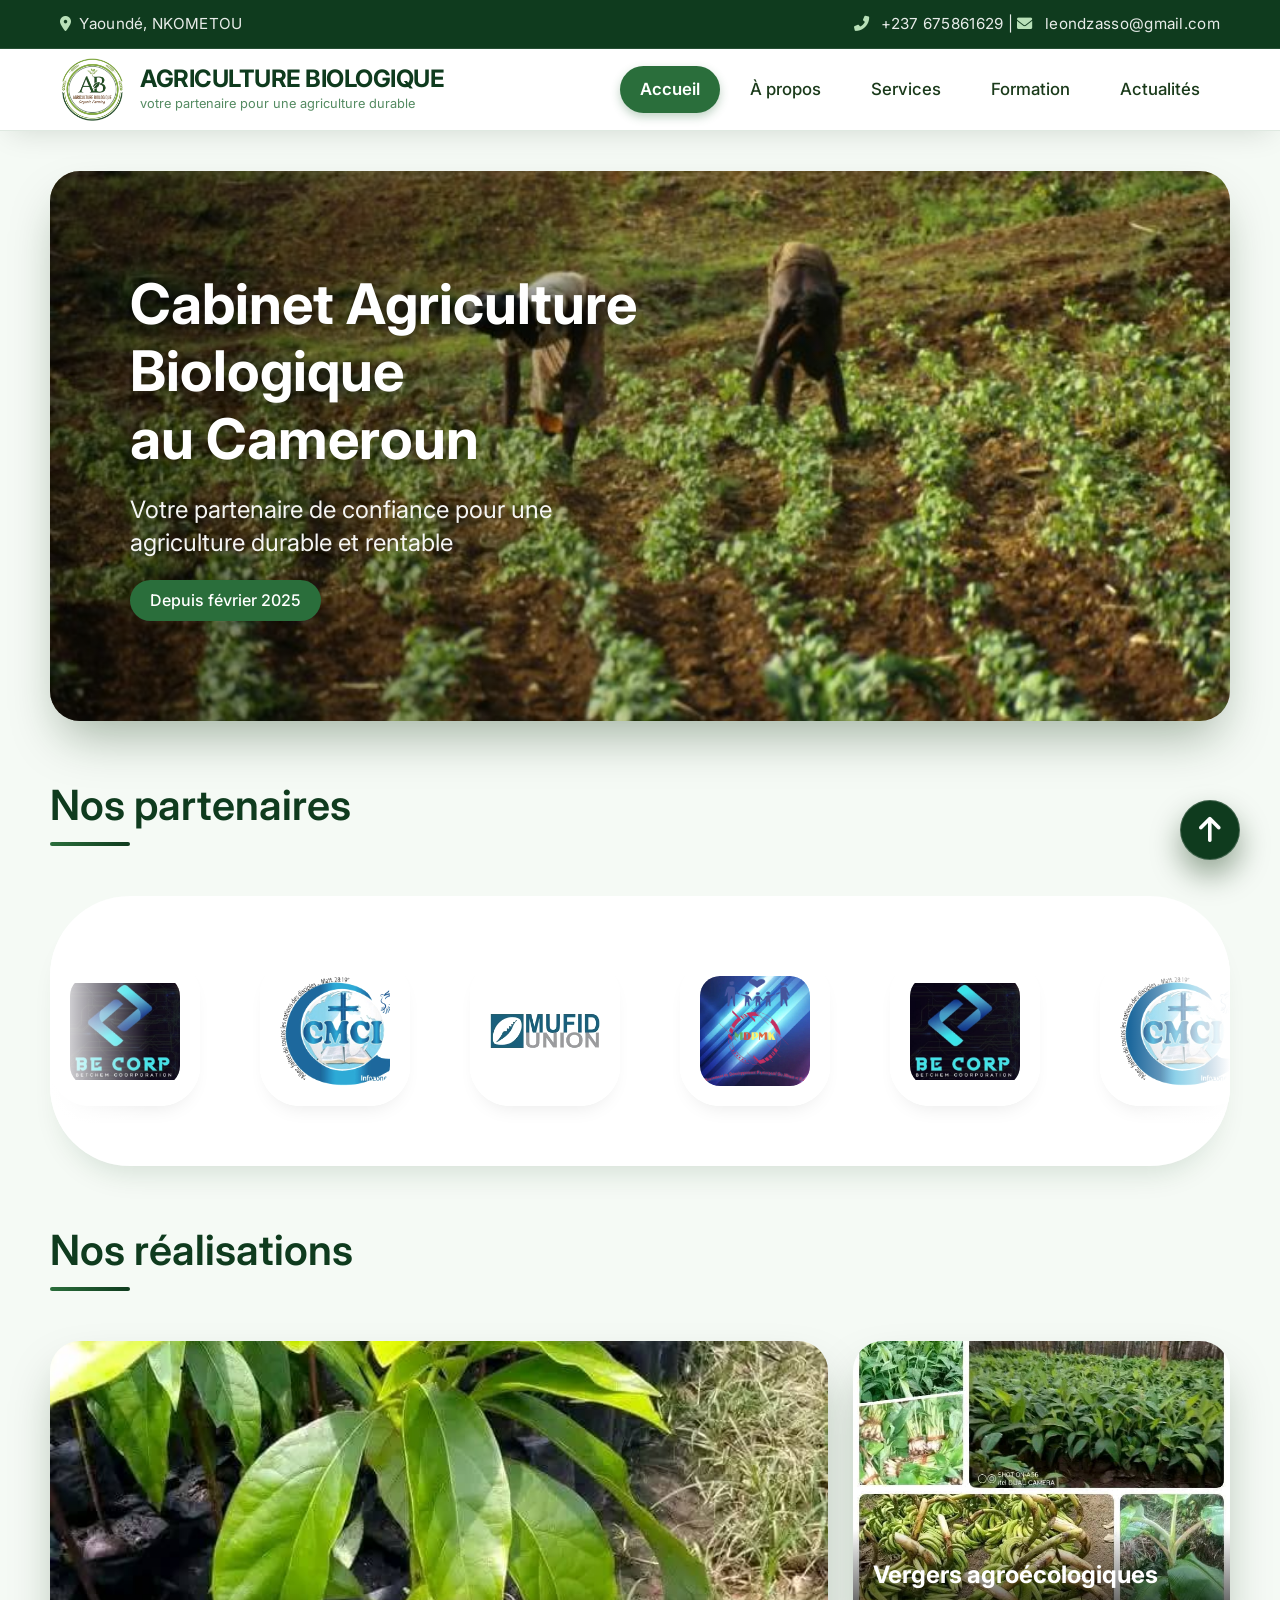
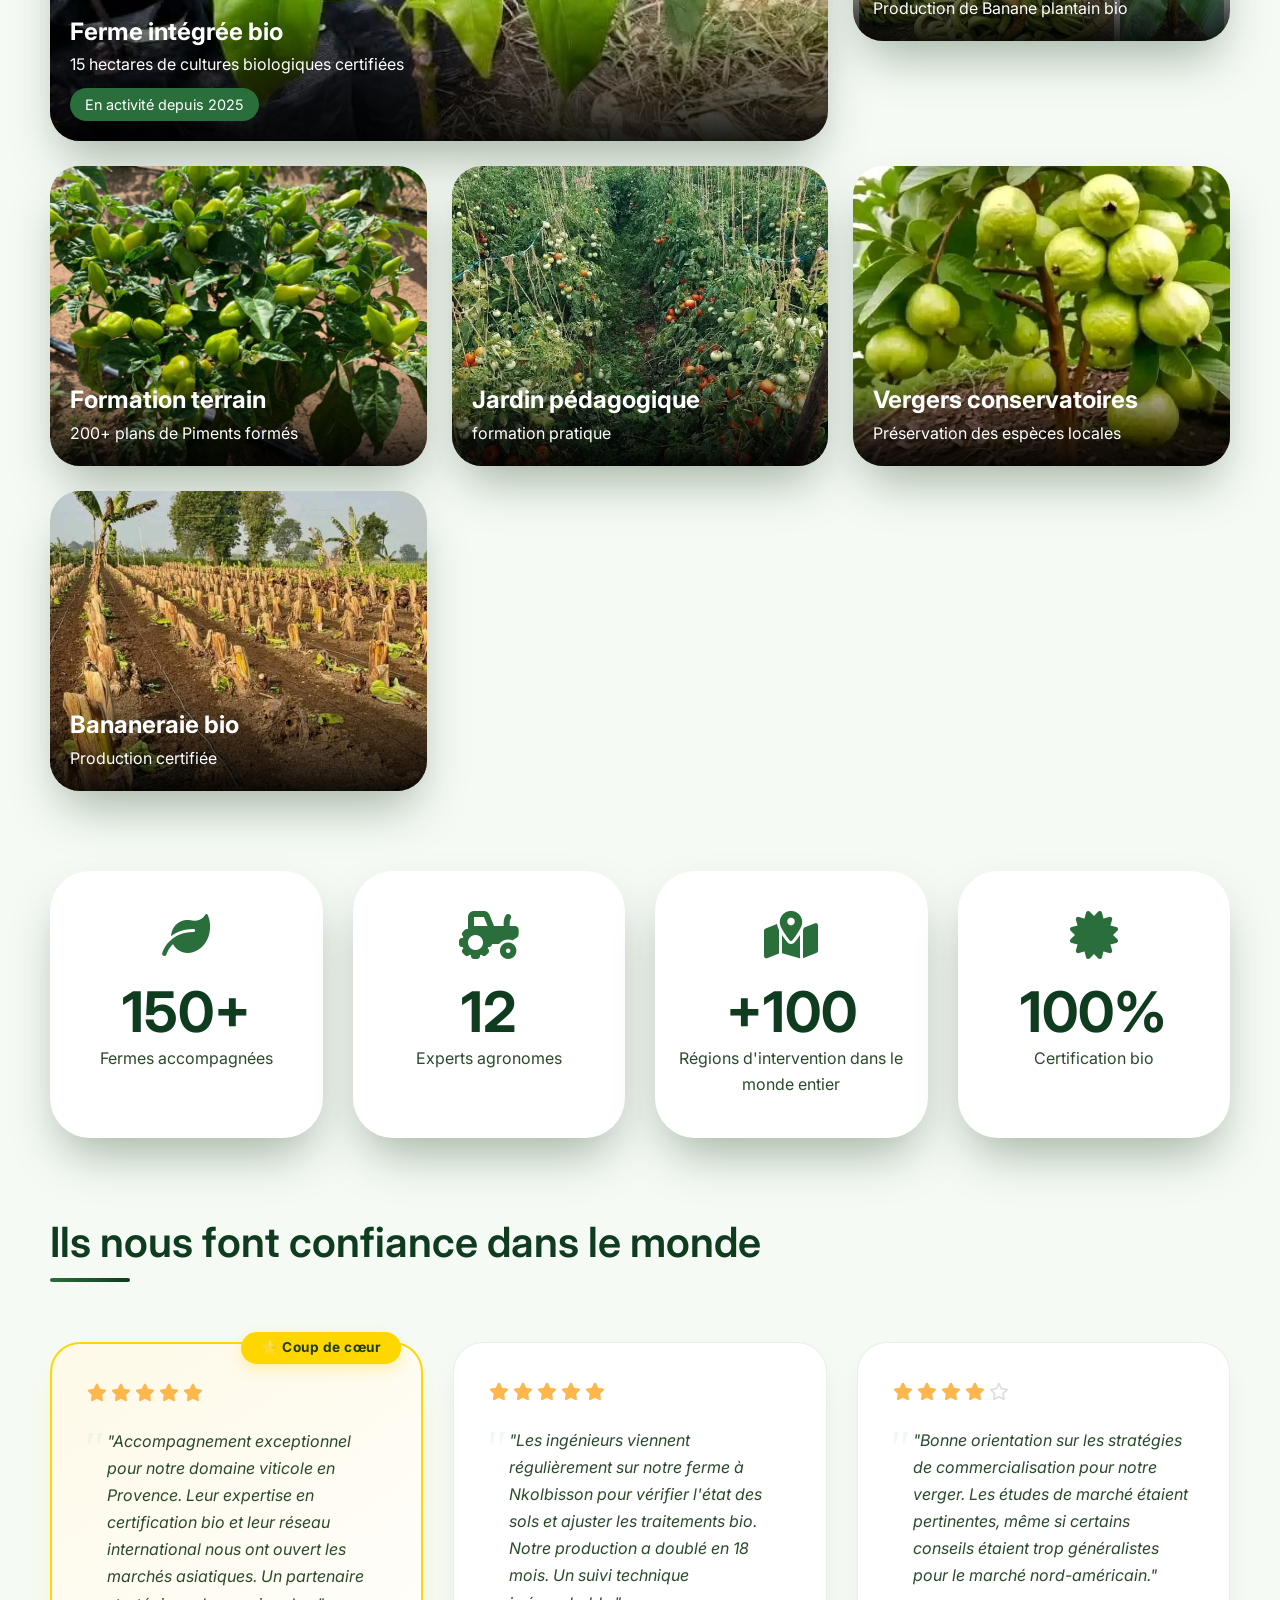
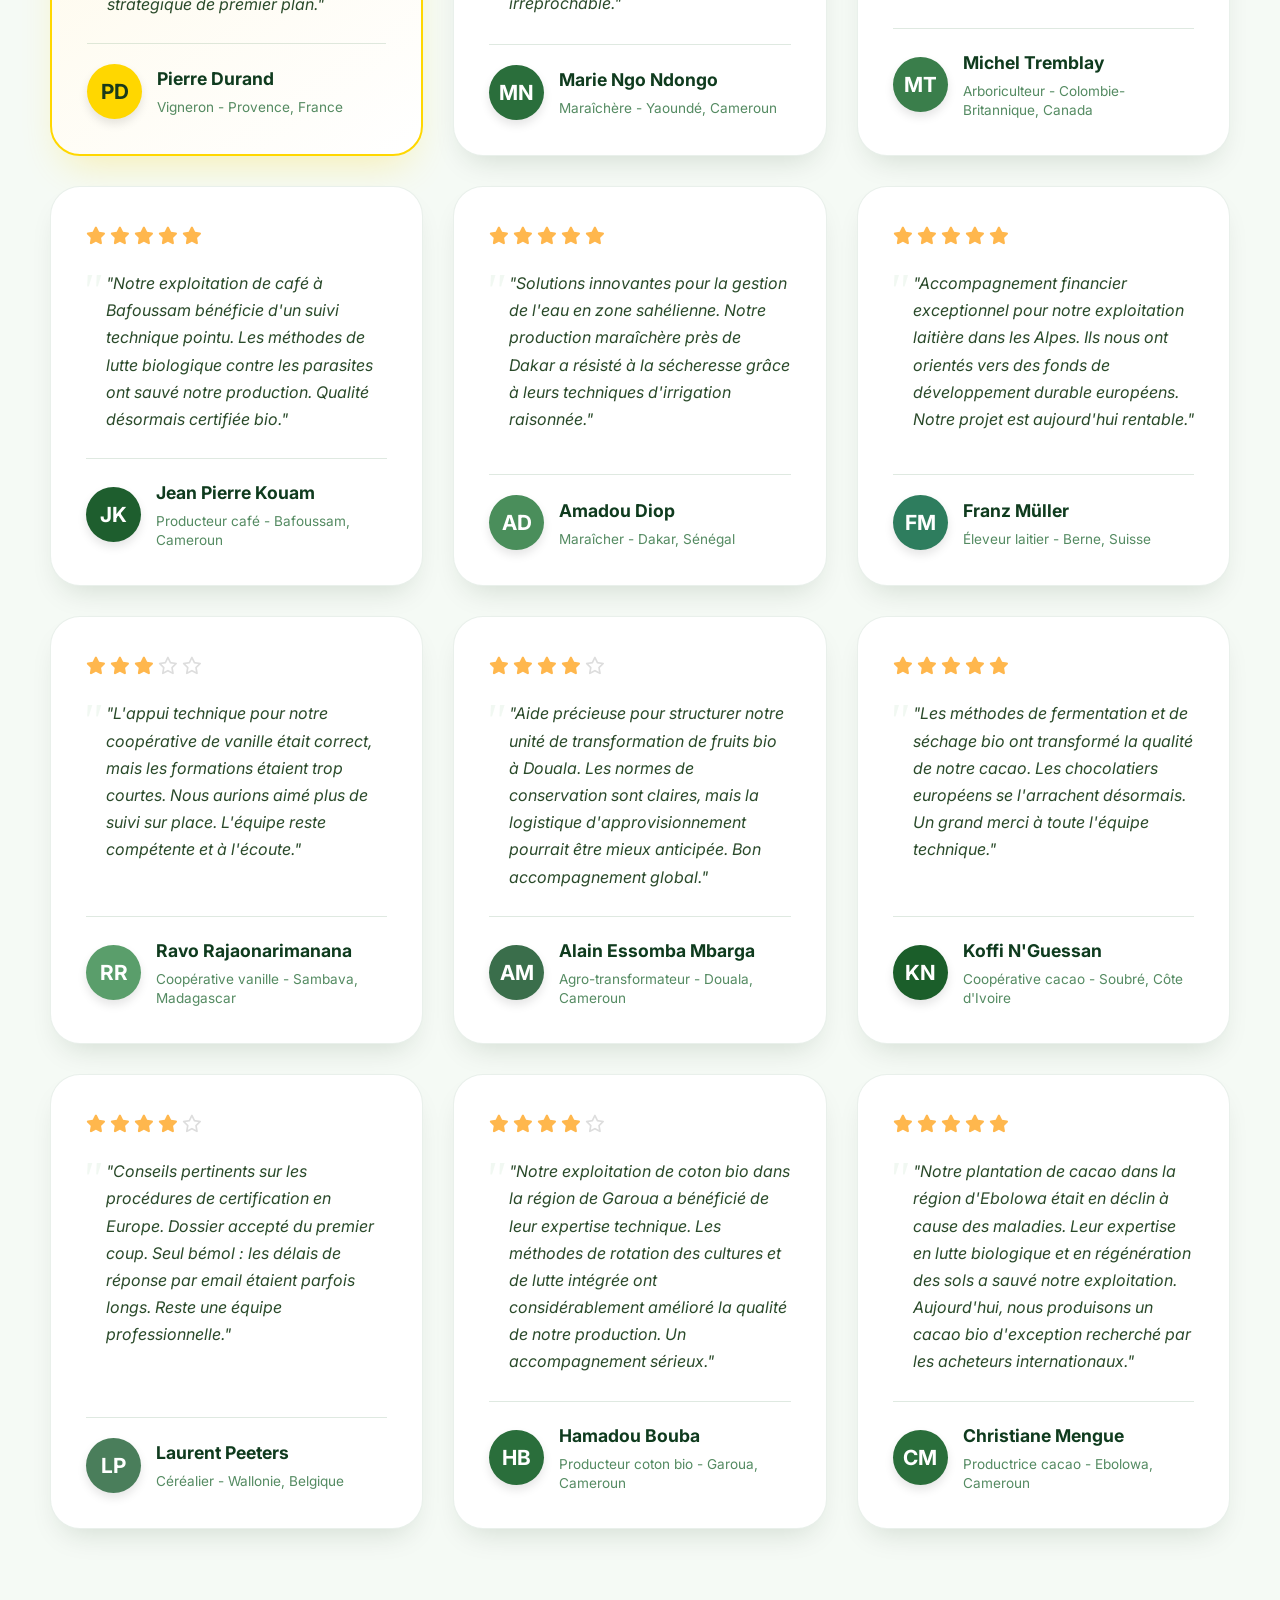
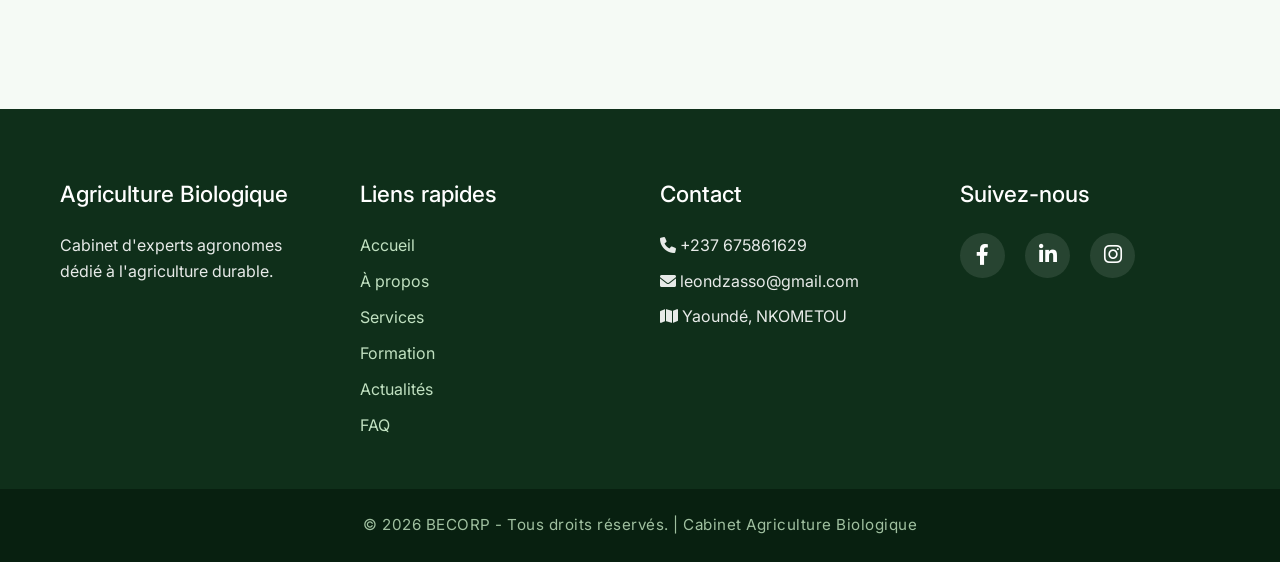
==== commit 761b2b19: "ajustement" ====
--- a/index.html
+++ b/index.html
@@ -3,7 +3,8 @@
 <head>
     <meta charset="UTF-8">
     <meta name="viewport" content="width=device-width, initial-scale=1.0">
-    <title>Accueil - Cabinet Agriculture Biologique</title>
+    <link rel="icon" type="image/png" href="Logo.png">
+    <title>Cabinet Agriculture Biologique</title>
     <link href="https://fonts.googleapis.com/css2?family=Inter:opsz@14..32&display=swap" rel="stylesheet">
     <link rel="stylesheet" href="https://cdnjs.cloudflare.com/ajax/libs/font-awesome/6.0.0-beta3/css/all.min.css">
     <link rel="stylesheet" href="style.css">
@@ -11,8 +12,8 @@
 <body>
     <!-- PRE-HEADER -->
     <div class="pre-header" id="preHeader">
-        <span><i class="fas fa-map-marker-alt"></i> Yaoundé, NKOMETOU</span>
-        <span><i class="fas fa-phone-alt"></i> +237 698092721 | <i class="fas fa-envelope"></i> leondzasso@gmail.com</span>
+        <span><i class="fas fa-map-marker-alt"></i>Yaoundé, NKOMETOU</span>
+        <span><i class="fas fa-phone-alt"></i> +237 675861629 | <i class="fas fa-envelope"></i> leondzasso@gmail.com</span>
     </div>
 
     <!-- NAVBAR -->
@@ -127,8 +128,8 @@
             </div>
             <div class="stat-card">
                 <i class="fas fa-map-marked-alt"></i>
-                <div class="stat-number">4</div>
-                <div class="stat-label">Régions d'intervention</div>
+                <div class="stat-number">+100</div>
+                <div class="stat-label">Régions d'intervention dans le monde entier</div>
             </div>
             <div class="stat-card">
                 <i class="fas fa-certificate"></i>
@@ -137,22 +138,189 @@
             </div>
         </section>
 
-        <!-- TEMOIGNAGES -->
-        <h2 class="section-title">Témoignages</h2>
-        <div class="testimonials">
-            <div class="testimonial-card">
-                <p>"Accompagnement exceptionnel pour notre conversion bio. Résultats visibles dès la première année."</p>
-                <h4>Marie N., maraîchère</h4>
-            </div>
-            <div class="testimonial-card">
-                <p>"Les formations en arboriculture ont boosté notre production de 40%. Une équipe de professionnels."</p>
-                <h4>Jean K., agriculteur</h4>
-            </div>
-            <div class="testimonial-card">
-                <p>"Suivi personnalisé et conseils pertinents. Je recommande vivement ce cabinet."</p>
-                <h4>Claire M., productrice bio</h4>
-            </div>
-        </div>
+      <!-- SECTION TEMOIGNAGES AVEC CERCLES D'INITIALES - 12 TÉMOIGNAGES -->
+<h2 class="section-title">Ils nous font confiance dans le monde</h2>
+<div class="testimonials-grid">
+    <!-- TÉMOIGNAGE VEDETTE - 5 étoiles - Coloré pour se démarquer -->
+    <div class="testimonial-card featured">
+        <div class="testimonial-rating">
+            <i class="fas fa-star"></i><i class="fas fa-star"></i><i class="fas fa-star"></i><i class="fas fa-star"></i><i class="fas fa-star"></i>
+        </div>
+        <p>"Accompagnement exceptionnel pour notre domaine viticole en Provence. Leur expertise en certification bio et leur réseau international nous ont ouvert les marchés asiatiques. Un partenaire stratégique de premier plan."</p>
+        <div class="testimonial-author">
+            <div class="author-initials" style="background: #ffd700; color: #1a3a1a;">PD</div>
+            <div>
+                <h4>Pierre Durand</h4>
+                <span>Vigneron - Provence, France</span>
+            </div>
+        </div>
+    </div>
+
+    <!-- 2. Cameroun - Centre (Yaoundé) - 5 étoiles -->
+    <div class="testimonial-card">
+        <div class="testimonial-rating">
+            <i class="fas fa-star"></i><i class="fas fa-star"></i><i class="fas fa-star"></i><i class="fas fa-star"></i><i class="fas fa-star"></i>
+        </div>
+        <p>"Les ingénieurs viennent régulièrement sur notre ferme à Nkolbisson pour vérifier l'état des sols et ajuster les traitements bio. Notre production a doublé en 18 mois. Un suivi technique irréprochable."</p>
+        <div class="testimonial-author">
+            <div class="author-initials">MN</div>
+            <div>
+                <h4>Marie Ngo Ndongo</h4>
+                <span>Maraîchère - Yaoundé, Cameroun</span>
+            </div>
+        </div>
+    </div>
+
+    <!-- 3. Canada - 4 étoiles -->
+    <div class="testimonial-card">
+        <div class="testimonial-rating">
+            <i class="fas fa-star"></i><i class="fas fa-star"></i><i class="fas fa-star"></i><i class="fas fa-star"></i><i class="far fa-star"></i>
+        </div>
+        <p>"Bonne orientation sur les stratégies de commercialisation pour notre verger. Les études de marché étaient pertinentes, même si certains conseils étaient trop généralistes pour le marché nord-américain."</p>
+        <div class="testimonial-author">
+            <div class="author-initials">MT</div>
+            <div>
+                <h4>Michel Tremblay</h4>
+                <span>Arboriculteur - Colombie-Britannique, Canada</span>
+            </div>
+        </div>
+    </div>
+
+    <!-- 4. Cameroun - Ouest (Bafoussam) - 5 étoiles -->
+    <div class="testimonial-card">
+        <div class="testimonial-rating">
+            <i class="fas fa-star"></i><i class="fas fa-star"></i><i class="fas fa-star"></i><i class="fas fa-star"></i><i class="fas fa-star"></i>
+        </div>
+        <p>"Notre exploitation de café à Bafoussam bénéficie d'un suivi technique pointu. Les méthodes de lutte biologique contre les parasites ont sauvé notre production. Qualité désormais certifiée bio."</p>
+        <div class="testimonial-author">
+            <div class="author-initials">JK</div>
+            <div>
+                <h4>Jean Pierre Kouam</h4>
+                <span>Producteur café - Bafoussam, Cameroun</span>
+            </div>
+        </div>
+    </div>
+
+    <!-- 5. Sénégal - 5 étoiles -->
+    <div class="testimonial-card">
+        <div class="testimonial-rating">
+            <i class="fas fa-star"></i><i class="fas fa-star"></i><i class="fas fa-star"></i><i class="fas fa-star"></i><i class="fas fa-star"></i>
+        </div>
+        <p>"Solutions innovantes pour la gestion de l'eau en zone sahélienne. Notre production maraîchère près de Dakar a résisté à la sécheresse grâce à leurs techniques d'irrigation raisonnée."</p>
+        <div class="testimonial-author">
+            <div class="author-initials">AD</div>
+            <div>
+                <h4>Amadou Diop</h4>
+                <span>Maraîcher - Dakar, Sénégal</span>
+            </div>
+        </div>
+    </div>
+
+    <!-- 6. Suisse - 5 étoiles - Conseil -->
+    <div class="testimonial-card">
+        <div class="testimonial-rating">
+            <i class="fas fa-star"></i><i class="fas fa-star"></i><i class="fas fa-star"></i><i class="fas fa-star"></i><i class="fas fa-star"></i>
+        </div>
+        <p>"Accompagnement financier exceptionnel pour notre exploitation laitière dans les Alpes. Ils nous ont orientés vers des fonds de développement durable européens. Notre projet est aujourd'hui rentable."</p>
+        <div class="testimonial-author">
+            <div class="author-initials">FM</div>
+            <div>
+                <h4>Franz Müller</h4>
+                <span>Éleveur laitier - Berne, Suisse</span>
+            </div>
+        </div>
+    </div>
+
+    <!-- 7. Madagascar - 3 étoiles -->
+    <div class="testimonial-card">
+        <div class="testimonial-rating">
+            <i class="fas fa-star"></i><i class="fas fa-star"></i><i class="fas fa-star"></i><i class="far fa-star"></i><i class="far fa-star"></i>
+        </div>
+        <p>"L'appui technique pour notre coopérative de vanille était correct, mais les formations étaient trop courtes. Nous aurions aimé plus de suivi sur place. L'équipe reste compétente et à l'écoute."</p>
+        <div class="testimonial-author">
+            <div class="author-initials">RR</div>
+            <div>
+                <h4>Ravo Rajaonarimanana</h4>
+                <span>Coopérative vanille - Sambava, Madagascar</span>
+            </div>
+        </div>
+    </div>
+
+    <!-- 8. Cameroun - Littoral (Douala) - 4 étoiles -->
+    <div class="testimonial-card">
+        <div class="testimonial-rating">
+            <i class="fas fa-star"></i><i class="fas fa-star"></i><i class="fas fa-star"></i><i class="fas fa-star"></i><i class="far fa-star"></i>
+        </div>
+        <p>"Aide précieuse pour structurer notre unité de transformation de fruits bio à Douala. Les normes de conservation sont claires, mais la logistique d'approvisionnement pourrait être mieux anticipée. Bon accompagnement global."</p>
+        <div class="testimonial-author">
+            <div class="author-initials">AM</div>
+            <div>
+                <h4>Alain Essomba Mbarga</h4>
+                <span>Agro-transformateur - Douala, Cameroun</span>
+            </div>
+        </div>
+    </div>
+
+    <!-- 9. Côte d'Ivoire - 5 étoiles -->
+    <div class="testimonial-card">
+        <div class="testimonial-rating">
+            <i class="fas fa-star"></i><i class="fas fa-star"></i><i class="fas fa-star"></i><i class="fas fa-star"></i><i class="fas fa-star"></i>
+        </div>
+        <p>"Les méthodes de fermentation et de séchage bio ont transformé la qualité de notre cacao. Les chocolatiers européens se l'arrachent désormais. Un grand merci à toute l'équipe technique."</p>
+        <div class="testimonial-author">
+            <div class="author-initials">KN</div>
+            <div>
+                <h4>Koffi N'Guessan</h4>
+                <span>Coopérative cacao - Soubré, Côte d'Ivoire</span>
+            </div>
+        </div>
+    </div>
+
+    <!-- 10. Belgique - 4 étoiles - Conseil -->
+    <div class="testimonial-card">
+        <div class="testimonial-rating">
+            <i class="fas fa-star"></i><i class="fas fa-star"></i><i class="fas fa-star"></i><i class="fas fa-star"></i><i class="far fa-star"></i>
+        </div>
+        <p>"Conseils pertinents sur les procédures de certification en Europe. Dossier accepté du premier coup. Seul bémol : les délais de réponse par email étaient parfois longs. Reste une équipe professionnelle."</p>
+        <div class="testimonial-author">
+            <div class="author-initials">LP</div>
+            <div>
+                <h4>Laurent Peeters</h4>
+                <span>Céréalier - Wallonie, Belgique</span>
+            </div>
+        </div>
+    </div>
+
+    <!-- NOUVEAU 11. Cameroun - Nord (Garoua) - 4 étoiles -->
+    <div class="testimonial-card">
+        <div class="testimonial-rating">
+            <i class="fas fa-star"></i><i class="fas fa-star"></i><i class="fas fa-star"></i><i class="fas fa-star"></i><i class="far fa-star"></i>
+        </div>
+        <p>"Notre exploitation de coton bio dans la région de Garoua a bénéficié de leur expertise technique. Les méthodes de rotation des cultures et de lutte intégrée ont considérablement amélioré la qualité de notre production. Un accompagnement sérieux."</p>
+        <div class="testimonial-author">
+            <div class="author-initials">HB</div>
+            <div>
+                <h4>Hamadou Bouba</h4>
+                <span>Producteur coton bio - Garoua, Cameroun</span>
+            </div>
+        </div>
+    </div>
+
+    <!-- NOUVEAU 12. Cameroun - Sud (Ebolowa) - 5 étoiles -->
+    <div class="testimonial-card">
+        <div class="testimonial-rating">
+            <i class="fas fa-star"></i><i class="fas fa-star"></i><i class="fas fa-star"></i><i class="fas fa-star"></i><i class="fas fa-star"></i>
+        </div>
+        <p>"Notre plantation de cacao dans la région d'Ebolowa était en déclin à cause des maladies. Leur expertise en lutte biologique et en régénération des sols a sauvé notre exploitation. Aujourd'hui, nous produisons un cacao bio d'exception recherché par les acheteurs internationaux."</p>
+        <div class="testimonial-author">
+            <div class="author-initials">CM</div>
+            <div>
+                <h4>Christiane Mengue</h4>
+                <span>Productrice cacao - Ebolowa, Cameroun</span>
+            </div>
+        </div>
+    </div>
+</div>
     </main>
 
     <!-- PREFOOTER -->
@@ -172,17 +340,16 @@
 </div>
         <div>
             <h4>Contact</h4>
-            <p><i class="fas fa-phone"></i> +237 620728292 / 698092721</p>
+            <p><i class="fas fa-phone"></i> +237 675861629</p>
             <p><i class="fas fa-envelope"></i> leondzasso@gmail.com</p>
             <p><i class="fas fa-map"></i> Yaoundé, NKOMETOU</p>
         </div>
         <div>
             <h4>Suivez-nous</h4>
             <div class="social-links">
-                <a href="https://facebook.com" target="_blank"><i class="fab fa-facebook-f"></i></a>
-                <a href="https://linkedin.com" target="_blank"><i class="fab fa-linkedin-in"></i></a>
-                <a href="https://twitter.com" target="_blank"><i class="fab fa-x"></i></a>
-                <a href="https://instagram.com" target="_blank"><i class="fab fa-instagram"></i></a>
+                <a href="https://www.facebook.com/profile.php?id=61580605020989" target="_blank"><i class="fab fa-facebook-f"></i></a>
+                <a href="https://www.linkedin.com/in/lionel-ndzana-095bb6311" target="_blank"><i class="fab fa-linkedin-in"></i></a>
+                <a href="https://www.instagram.com/cabinetagriculture?igsh=YzljYTk1ODg3Zg==" target="_blank"><i class="fab fa-instagram"></i></a>
             </div>
         </div>
     </div>
--- a/style.css
+++ b/style.css
@@ -108,7 +108,7 @@
 
 .nav-links { 
     display: flex; 
-    gap: 40px; 
+    gap: 10px; 
     flex-wrap: wrap;
 }
 
@@ -116,32 +116,59 @@
     text-decoration: none;
     color: #1a3a1a;
     font-weight: 500;
-    padding: 8px 0;
-    position: relative;
+    padding: 10px 20px;
     font-size: 1.05rem;
-    transition: color 0.3s;
+    transition: all 0.3s ease;
     white-space: nowrap;
-}
-
-.nav-links a::after {
-    content: '';
-    position: absolute;
-    bottom: 0;
-    left: 0;
-    width: 0;
-    height: 2px;
-    background: var(--vert-moyen);
-    transition: width 0.3s cubic-bezier(0.65, 0, 0.35, 1);
-}
-
-.nav-links a:hover::after,
-.nav-links a.active::after {
-    width: 100%;
-}
-
+    border-radius: 50px; /* Coins arrondis pour les boutons */
+    background: transparent;
+}
+
+/* Style pour le lien actif - fond vert avec texte blanc */
 .nav-links a.active {
+    background: var(--vert-moyen); /* Vert moyen */
+    color: white !important;
+    font-weight: 600;
+    box-shadow: 0 4px 10px rgba(42, 110, 59, 0.3);
+}
+
+/* Effet de survol - fond vert clair */
+.nav-links a:hover:not(.active) {
+    background: var(--vert-sauge);
     color: var(--vert-profond);
-    font-weight: 600;
+    transform: scale(1.05);
+}
+
+/* Effet de survol sur l'élément actif */
+.nav-links a.active:hover {
+    background: var(--vert-profond); /* Vert plus foncé au survol */
+    color: white;
+    transform: scale(1.05);
+    box-shadow: 0 6px 15px rgba(15, 59, 30, 0.4);
+}
+
+/* Responsive */
+@media (max-width: 768px) {
+    .nav-links {
+        gap: 8px;
+        justify-content: center;
+    }
+    
+    .nav-links a {
+        padding: 8px 15px;
+        font-size: 0.95rem;
+    }
+}
+
+@media (max-width: 576px) {
+    .nav-links {
+        gap: 5px;
+    }
+    
+    .nav-links a {
+        padding: 6px 12px;
+        font-size: 0.85rem;
+    }
 }
 
 /* ========== CONTAINER ========== */
@@ -317,60 +344,159 @@
     transform: scale(1.05);
 }
 
-/* ========== TEMOIGNAGES ========== */
-.testimonials {
+/* ========== TEMOIGNAGES AVEC CERCLES D'INITIALES ========== */
+.testimonials-grid {
     display: grid;
     grid-template-columns: repeat(3, 1fr);
     gap: 30px;
-    margin: 80px 0;
+    margin: 60px 0;
 }
 
 .testimonial-card {
-    background: rgba(255, 255, 255, 0.7);
-    backdrop-filter: blur(10px);
-    border-radius: 40px;
-    padding: 40px 30px;
-    box-shadow: 0 30px 50px -25px rgba(0, 40, 0, 0.2);
-    border: 1px solid rgba(255, 255, 255, 0.6);
-    transition: all 0.4s ease;
+    background: white;
+    border-radius: 30px;
+    padding: 35px;
+    box-shadow: 0 15px 30px -12px rgba(0, 40, 0, 0.15);
+    transition: transform 0.3s, box-shadow 0.3s;
+    border: 1px solid rgba(42, 110, 59, 0.1);
     position: relative;
-    overflow: hidden;
-}
-
-.testimonial-card::before {
-    content: '"';
+    display: flex;
+    flex-direction: column;
+    height: 100%;
+}
+
+.testimonial-card:hover {
+    transform: translateY(-8px);
+    box-shadow: 0 25px 50px -18px #0f3b1e;
+    border-color: var(--vert-sauge);
+}
+
+/* Témoignage en vedette - coloré */
+.testimonial-card.featured {
+    background: linear-gradient(145deg, #fef9e7, #ffffff);
+    border: 2px solid #ffd700;
+    position: relative;
+    box-shadow: 0 20px 40px -15px rgba(255, 215, 0, 0.3);
+}
+
+.testimonial-card.featured::before {
+    content: "⭐ Coup de cœur";
     position: absolute;
-    top: -20px;
+    top: -12px;
     right: 20px;
-    font-size: 12rem;
-    color: rgba(42, 110, 59, 0.05);
-    font-family: serif;
-    line-height: 1;
-}
-
-.testimonial-card:hover {
-    transform: translateY(-15px);
-    box-shadow: 0 45px 65px -30px #0f3b1e;
-    background: white;
+    background: #ffd700;
+    color: #1a3a1a;
+    padding: 5px 20px;
+    border-radius: 50px;
+    font-size: 0.85rem;
+    font-weight: 700;
+    letter-spacing: 0.5px;
+    box-shadow: 0 5px 15px rgba(255, 215, 0, 0.3);
+    z-index: 2;
+}
+
+.testimonial-rating {
+    margin-bottom: 20px;
+    font-size: 1.1rem;
+    letter-spacing: 2px;
+}
+
+.testimonial-rating i {
+    color: #ffb74d;
+    margin-right: 2px;
+}
+
+.testimonial-rating .far.fa-star {
+    color: #ddd;
 }
 
 .testimonial-card p {
-    font-size: 1.15rem;
+    font-size: 1rem;
     line-height: 1.7;
-    color: #1e3a2a;
-    margin: 20px 0;
+    color: #2a4a2a;
+    margin-bottom: 25px;
     font-style: italic;
     position: relative;
-    z-index: 1;
-}
-
-.testimonial-card h4 {
+    padding-left: 20px;
+    flex: 1;
+}
+
+.testimonial-card p::before {
+    content: '"';
+    font-size: 3rem;
+    color: var(--vert-sauge);
+    opacity: 0.3;
+    position: absolute;
+    left: -5px;
+    top: -20px;
+    font-family: serif;
+}
+
+.testimonial-author {
+    display: flex;
+    align-items: center;
+    gap: 15px;
+    border-top: 1px solid rgba(42, 110, 59, 0.15);
+    padding-top: 20px;
+    margin-top: auto;
+}
+
+.author-initials {
+    width: 55px;
+    height: 55px;
+    border-radius: 50%;
+    background: var(--vert-moyen);
+    color: white;
+    display: flex;
+    align-items: center;
+    justify-content: center;
+    font-weight: 700;
+    font-size: 1.3rem;
+    text-transform: uppercase;
+    box-shadow: 0 5px 10px rgba(0,0,0,0.1);
+    flex-shrink: 0;
+}
+
+/* Couleurs différentes pour les initiales (optionnel) */
+.testimonial-card:nth-child(2) .author-initials { background: #2a6e3b; }
+.testimonial-card:nth-child(3) .author-initials { background: #3a7e4b; }
+.testimonial-card:nth-child(4) .author-initials { background: #1e5e2e; }
+.testimonial-card:nth-child(5) .author-initials { background: #4a8e5b; }
+.testimonial-card:nth-child(6) .author-initials { background: #2e7d5e; }
+.testimonial-card:nth-child(7) .author-initials { background: #5a9e6b; }
+.testimonial-card:nth-child(8) .author-initials { background: #3a6e4b; }
+.testimonial-card:nth-child(9) .author-initials { background: #1b5e2a; }
+.testimonial-card:nth-child(10) .author-initials { background: #4a7e5b; }
+
+.testimonial-author h4 {
     color: var(--vert-profond);
-    font-weight: 600;
     font-size: 1.1rem;
-    border-top: 1px solid var(--vert-sauge);
-    padding-top: 20px;
-    margin-top: 15px;
+    font-weight: 700;
+    margin-bottom: 5px;
+}
+
+.testimonial-author span {
+    color: var(--vert-moyen);
+    font-size: 0.85rem;
+    opacity: 0.8;
+    display: block;
+    line-height: 1.4;
+}
+
+/* RESPONSIVE */
+@media (min-width: 1400px) {
+    .testimonials-grid { grid-template-columns: repeat(4, 1fr); }
+}
+@media (max-width: 1399px) and (min-width: 992px) {
+    .testimonials-grid { grid-template-columns: repeat(3, 1fr); }
+}
+@media (max-width: 991px) and (min-width: 768px) {
+    .testimonials-grid { grid-template-columns: repeat(2, 1fr); }
+}
+@media (max-width: 767px) {
+    .testimonials-grid { grid-template-columns: 1fr; }
+    .testimonial-card { padding: 25px; }
+    .author-initials { width: 45px; height: 45px; font-size: 1.1rem; }
 }
 
 /* ========== RÉALISATIONS (SHOWCASE) ========== */
